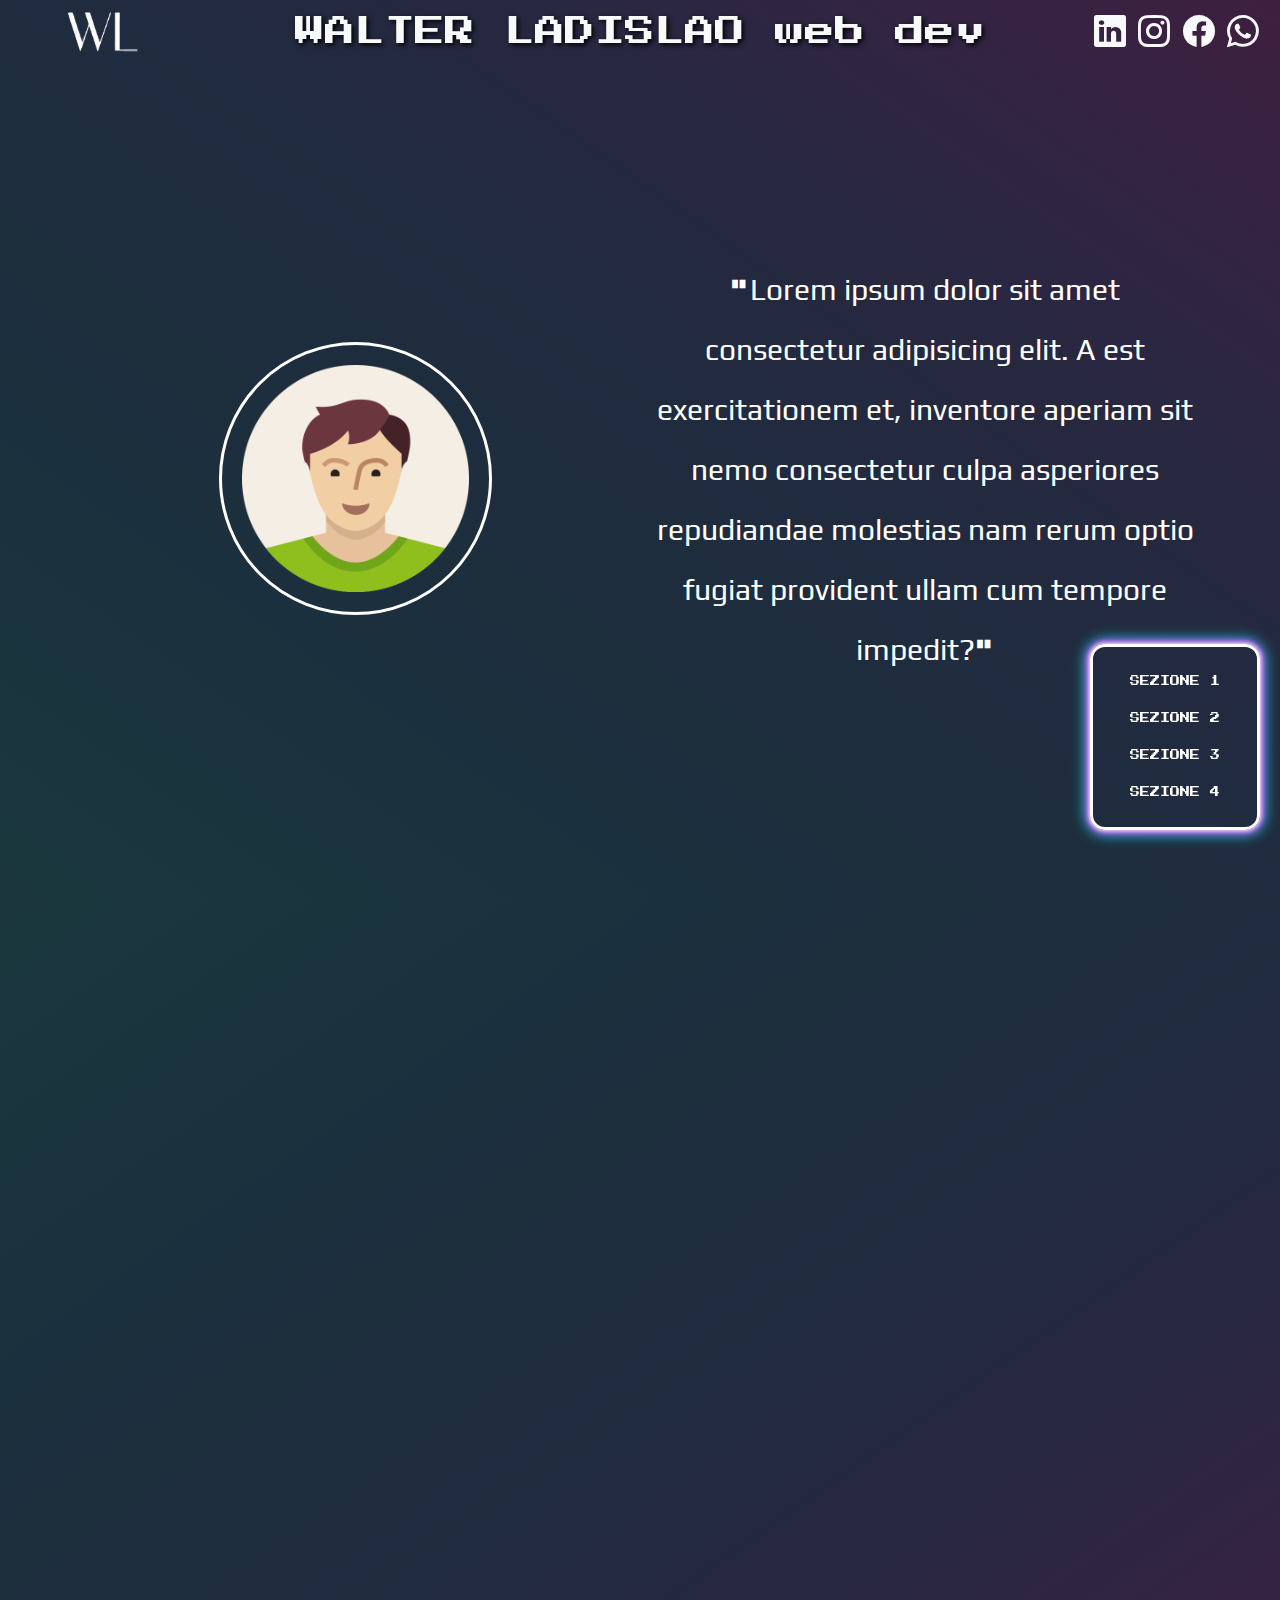
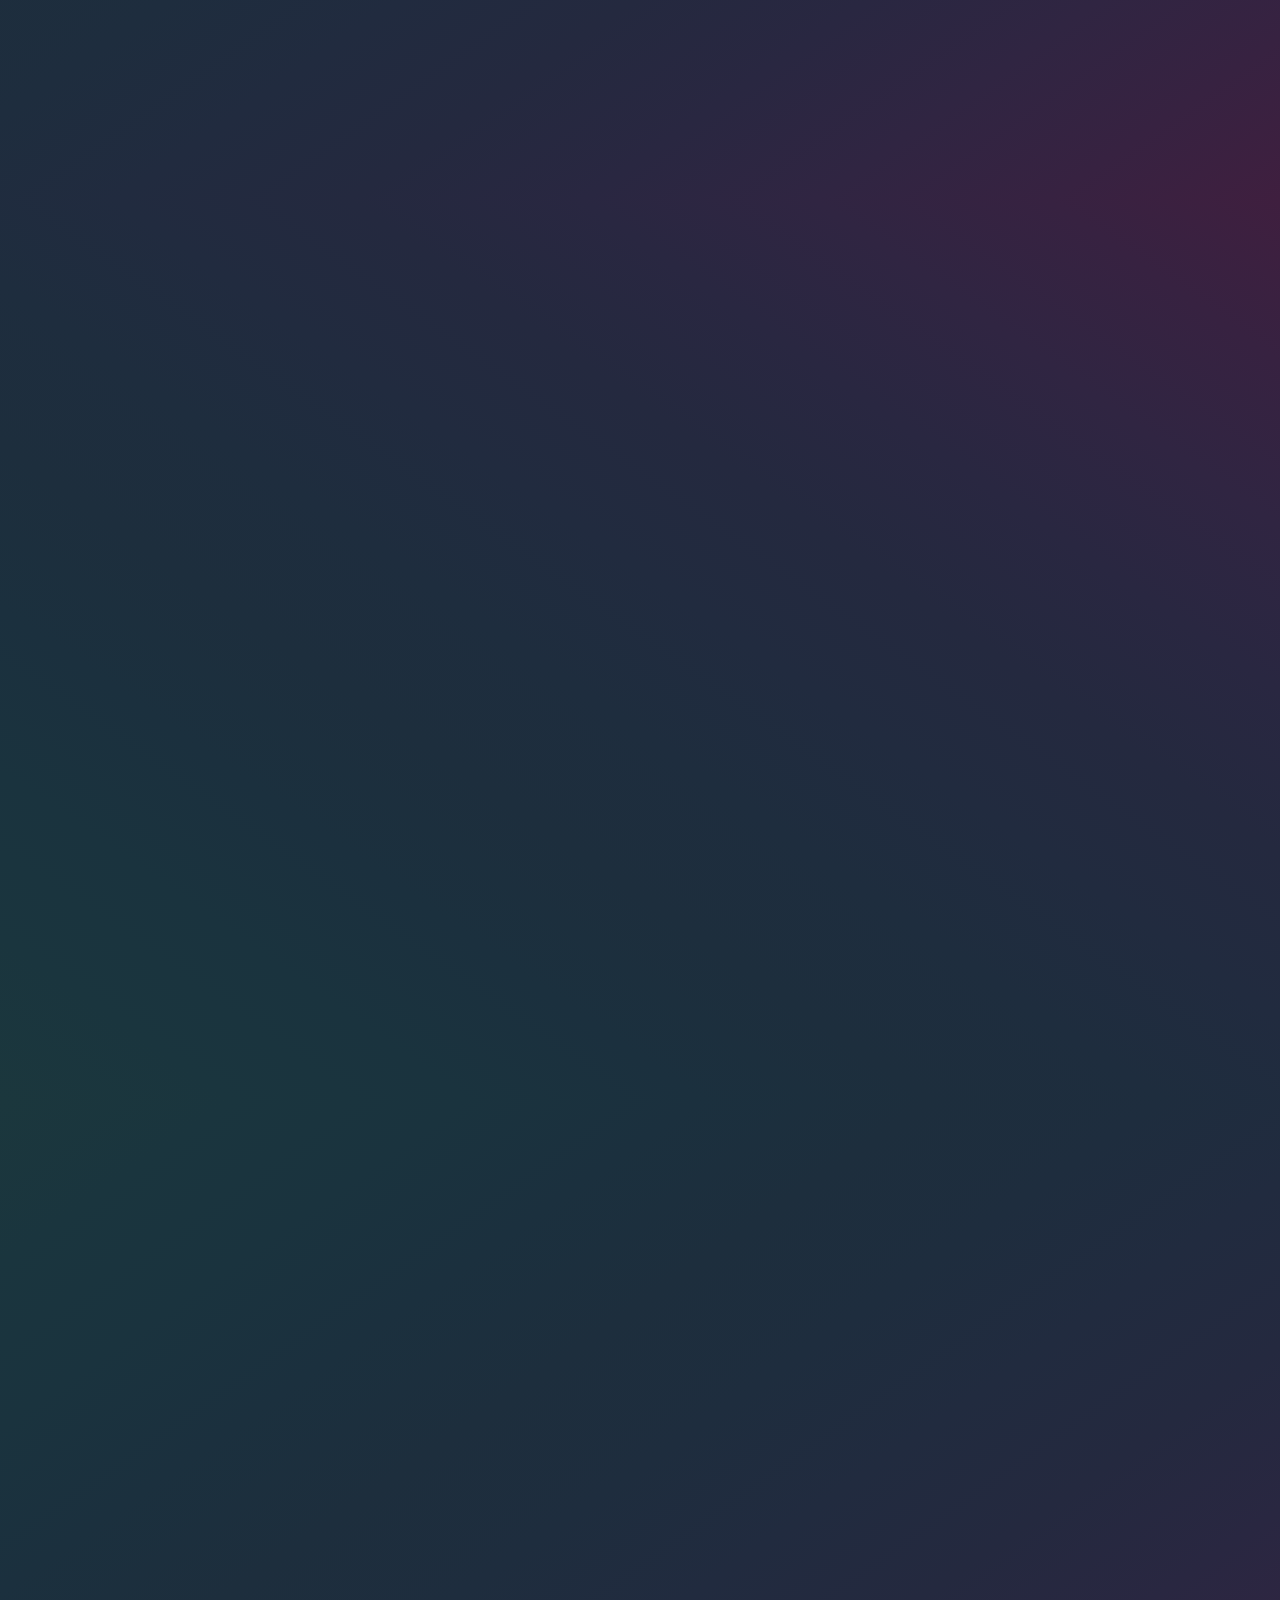
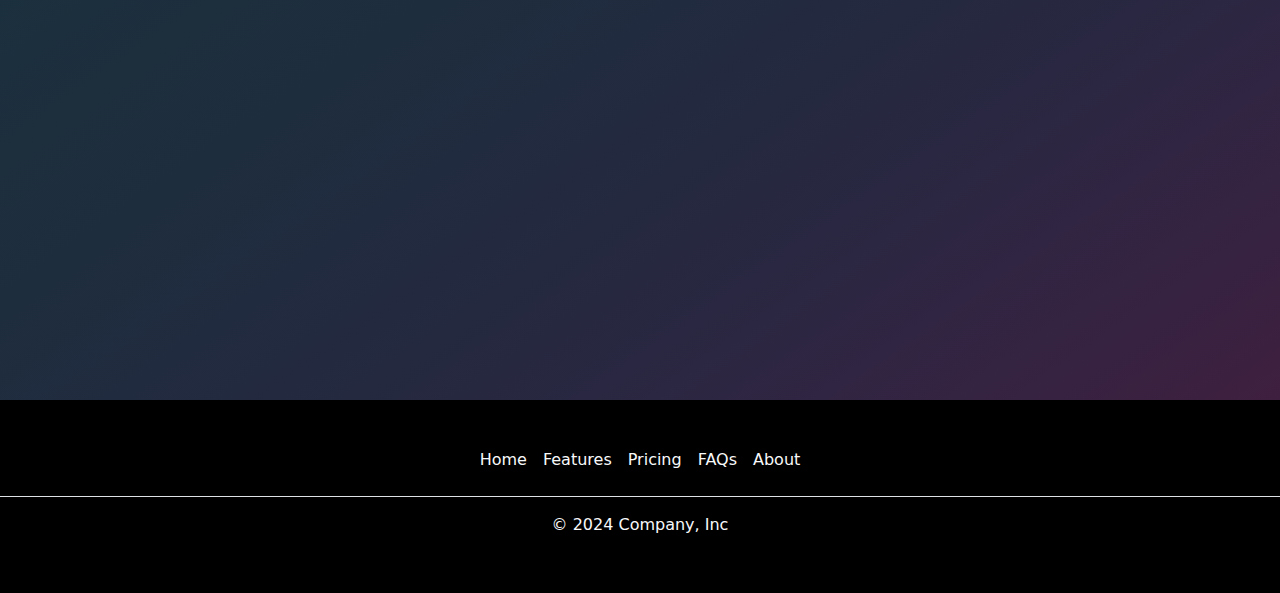
==== index.html @ 2737eab2 "aggiunta parte bootstrap" ====
<!doctype html>
<html lang="en">
<head>
    <meta charset="utf-8">
    <meta name="viewport" content="width=device-width, initial-scale=1">
    <link rel="preconnect" href="https://fonts.googleapis.com">
    <link rel="preconnect" href="https://fonts.gstatic.com" crossorigin>
    <link href="https://fonts.googleapis.com/css2?family=Play:wght@400;700&family=Press+Start+2P&display=swap" rel="stylesheet">
    <title>Walter Ladislao</title>
    <!-- CDN di Bootstrap -->
    <link href="https://cdn.jsdelivr.net/npm/bootstrap@5.3.3/dist/css/bootstrap.min.css" rel="stylesheet" integrity="sha384-QWTKZyjpPEjISv5WaRU9OFeRpok6YctnYmDr5pNlyT2bRjXh0JMhjY6hW+ALEwIH" crossorigin="anonymous">
    <link rel="stylesheet" href="https://cdn.jsdelivr.net/npm/bootstrap-icons@1.11.3/font/bootstrap-icons.min.css">
    <!-- foglio di stile -->
    <link rel="stylesheet" href="style.css">
</head>
<body class="bg-black">
    <!-- navbar -->
    <nav>
        <div class="container-fluid fixed-top p-2">
            <div class="row align-items-center justify-content-center">
                <div class="col-2 col-lg-2 d-flex justify-content-center">
                    <a href="./index.html"><img src="./logo.png" alt="logo" class="logo"></a>
                </div>
                <div class="col-8 col-lg-8 press-start
                d-flex justify-content-center align-items-center myName text-light">
                    WALTER LADISLAO web dev
                </div>
                <div class="col-0 col-lg-2 d-none d-lg-block">
                    <div class="d-flex justify-content-evenly">
                        <a href="https://www.youtube.com/watch?v=xvFZjo5PgG0">
                            <i class="bi bi-linkedin text-light fs-2"></i>
                        </a>                    
                        <a href="https://www.youtube.com/watch?v=xvFZjo5PgG0">
                            <i class="bi bi-instagram text-light fs-2"></i>
                        </a>                    
                        <a href="https://www.youtube.com/watch?v=xvFZjo5PgG0">
                            <i class="bi bi-facebook text-light fs-2"></i>
                        </a>                    
                        <a href="https://www.youtube.com/watch?v=xvFZjo5PgG0">
                            <i class="bi bi-whatsapp text-light fs-2"></i>
                        </a>                    
                    </div>                    
                </div>
            </div>
        </div>
    </nav>
    
    <!-- selector -->
    <span class="d-none d-lg-block">
        <div class="container-fluid mySel">
            <div class="row">
                
                <div class="col-12 press-start mt-4 mb-2">
                    <a href="#1" class="selLink">
                        <div class="selButton ">
                            SEZIONE 1
                        </div>
                    </a>
                </div>
                
                
                <div class="col-12 press-start mt-2 mb-2">
                    <a href="#2" class="selLink">
                        <div class="selButton">
                            SEZIONE 2
                        </div>
                    </a>
                </div>
                <div class="col-12 press-start mt-2 mb-2">
                    <a href="#3" class="selLink">
                        <div class="selButton">
                            SEZIONE 3
                        </div>
                    </a>
                </div>
                <div class="col-12 press-start mt-2 mb-4">
                    <a href="#4" class="selLink">
                        <div class="selButton">
                            SEZIONE 4
                        </div>
                    </a>
                </div>
            </div>
        </div>
    </span>
    
    <span class="d-lg-none">
        <div class="container-fluid mySels">
            <div class="row">
                
                <div class="col-12 press-start mt-4 mb-2">
                    <a href="#1" class="selLink">
                        <div class="selButton">
                            1
                        </div>
                    </a>
                </div>
                
                
                <div class="col-12 press-start mt-2 mb-2">
                    <a href="#2"  class="selLink">
                        <div class="selButton">
                            2
                        </div>
                    </a>
                </div>
                <div class="col-12 press-start mt-2 mb-2">
                    <a href="#3"  class="selLink">
                        <div class="selButton">
                            3
                        </div>
                    </a>
                </div>
                <div class="col-12 press-start mt-2 mb-4">
                    <a href="#4"  class="selLink">
                        <div class="selButton">
                            4
                        </div>
                    </a>
                </div>
            </div>
        </div>
    </span>
    
    <main class="min-vh-100">
        <!-- sezione 1 -->
        <div class="vh-100 bg-mine1 pt-5 pt-md-2" id="1">
            <div class="container h-100 pt-5">
                <div class="row h-100">
                    <div class="col-12 col-md-6 d-flex justify-content-center align-items-center">
                        <p class="play-regular text-center p-s1"><b class="press-start fs-5">"</b>Lorem ipsum dolor sit amet consectetur adipisicing elit. A est exercitationem et, inventore aperiam sit nemo consectetur culpa asperiores repudiandae molestias nam rerum optio fugiat provident ullam cum tempore impedit?<b class="press-start fs-5">"</b></p>
                    </div>
                    <div class="col-12 col-md-6 d-flex justify-content-center align-items-center order-md-first">
                        <div class="pfp">
                            <img class="img-fluid" src="./avatar.png" alt="profile picture">
                        </div>
                    </div>
                </div>
            </div>
        </div>
        <div class="vh-100 bg-mine" id="2"></div>
        <div class="vh-100 bg-mine1" id="3"></div>
        <div class="vh-100 bg-mine" id="4"></div>
    </main>
    
    
    <footer class="py-3 my-4">
        <ul class="nav justify-content-center border-bottom pb-3 mb-3">
            <li class="nav-item"><a href="#" class="nav-link px-2 text-light">Home</a></li>
            <li class="nav-item"><a href="#" class="nav-link px-2 text-light">Features</a></li>
            <li class="nav-item"><a href="#" class="nav-link px-2 text-light">Pricing</a></li>
            <li class="nav-item"><a href="#" class="nav-link px-2 text-light">FAQs</a></li>
            <li class="nav-item"><a href="#" class="nav-link px-2 text-light">About</a></li>
        </ul>
        <p class="text-center text-light">© 2024 Company, Inc</p>
    </footer>
    
    
    
    
    <!-- script di Bootstrap -->
    <script src="https://cdn.jsdelivr.net/npm/bootstrap@5.3.3/dist/js/bootstrap.bundle.min.js" integrity="sha384-YvpcrYf0tY3lHB60NNkmXc5s9fDVZLESaAA55NDzOxhy9GkcIdslK1eN7N6jIeHz" crossorigin="anonymous"></script>
</body>
</html>
---- style.css ----
.press-start{
    font-family: "Press Start 2P", system-ui;
    font-size: 10px;
} 

.play-regular {
    font-family: "Play", sans-serif;
    font-weight: 400;
    font-style: normal;
    color: #fff;
}

.play-bold {
    font-family: "Play", sans-serif;
    font-weight: 700;
    font-style: normal;
} 

.myName{
    font-size: 30px;
    text-shadow: 2px 2px 5px black;
}

.p-s1{
    line-height: 2;
    font-size: 30px;
}

.pfp{
    border: solid white;
    border-radius: 50%;
    width: 50%;
    padding: 20px;
    transition: 0.5s;
}

.pfp:hover{
    padding: 0px;
    box-shadow:
    0 0 5px 1px #fff,  /* inner white */
    0 0 10px 2px #f0f, /* middle magenta */
    0 0 15px 3px #0ff;
}

.myBorder{
    border: solid white;
}

.mySel{
    position: fixed;
    right: 0px;
    display: flex;
    margin: 20px;
    bottom: 50px;
    width: 170px;
    border: solid white;
    border-radius: 15px;
    box-shadow:
    0 0 5px 1px #fff,  /* inner white */
    0 0 10px 2px #f0f, /* middle magenta */
    0 0 15px 3px #0ff;
}

.mySels{
    position: fixed;
    right: 0px;
    bottom: 50px;
    display: flex;
    margin: 20px;
    width: 45px;
    border: solid white;
    border-radius: 15px;
    box-shadow:
    0 0 5px 1px #fff,  /* inner white */
    0 0 10px 2px #f0f, /* middle magenta */
    0 0 15px 3px #0ff;
}


.selButton{
    margin: 3px;
    display: flex;
    justify-content: center;
    align-items: center;
}

.selLink{
    text-decoration: none;
    color: white;
    transition: 0.3s;
}

.bg-mine{
    background-image: linear-gradient(to left top, #3f1f3f, #372241, #302542, #292741, #24293f, #212b3f, #1e2d3e, #1d2e3d, #1b303e, #1a333e, #1a353e, #1b373d);
}

.bg-mine1{
    background-image: linear-gradient(to left bottom, #3f1f3f, #372241, #302542, #292741, #24293f, #212b3f, #1e2d3e, #1d2e3d, #1b303e, #1a333e, #1a353e, #1b373d);
}



.selLink:hover{
    font-size: larger;
    text-shadow:
    0px 0px 2cap #fff,  /* inner white */
    0px 0px 4px #f0f, /* middle magenta */
    0px 0px 6px #0ff;
}

.logo{
    width: 70px;
    height: 40px;
}

@media screen and (max-width: 1080px){
    .myName{
        font-size: 20px;
    }
    .p-s1{
        line-height: 2;
        font-size: 13px;
    }
}
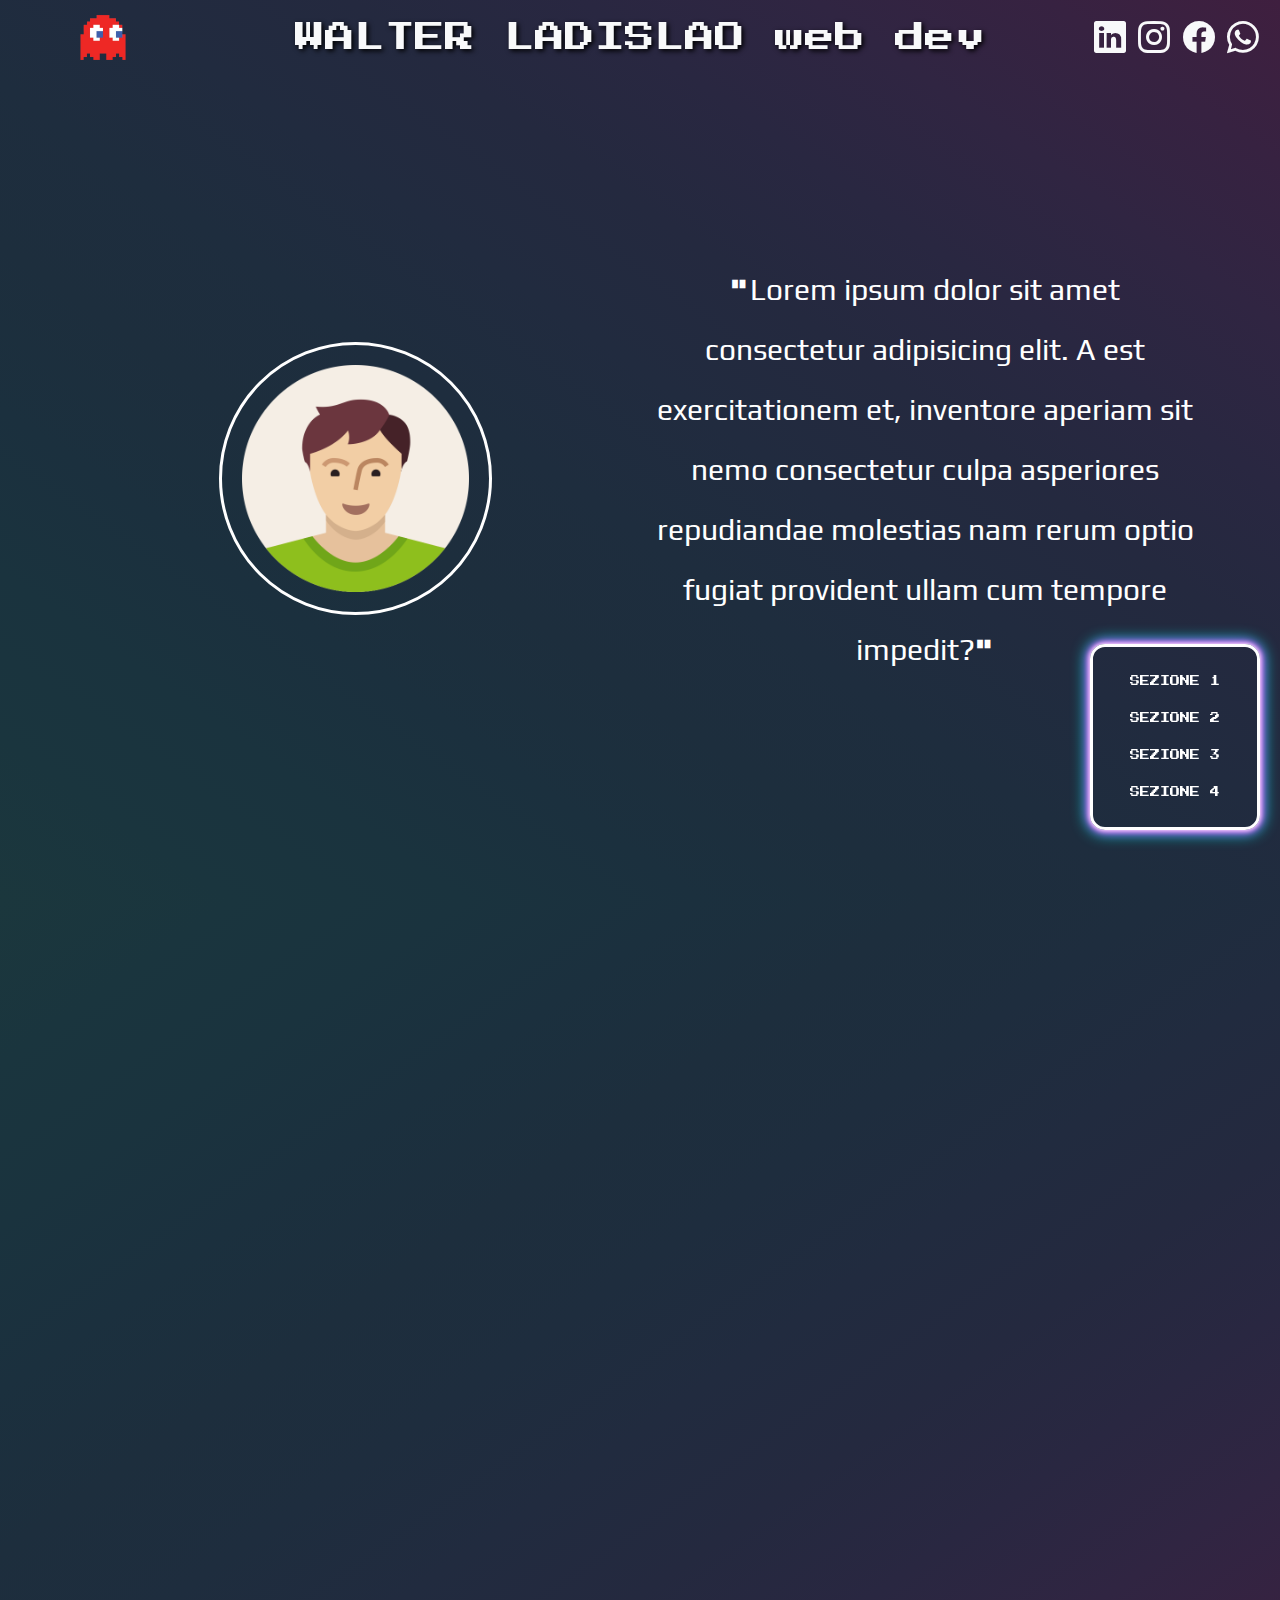
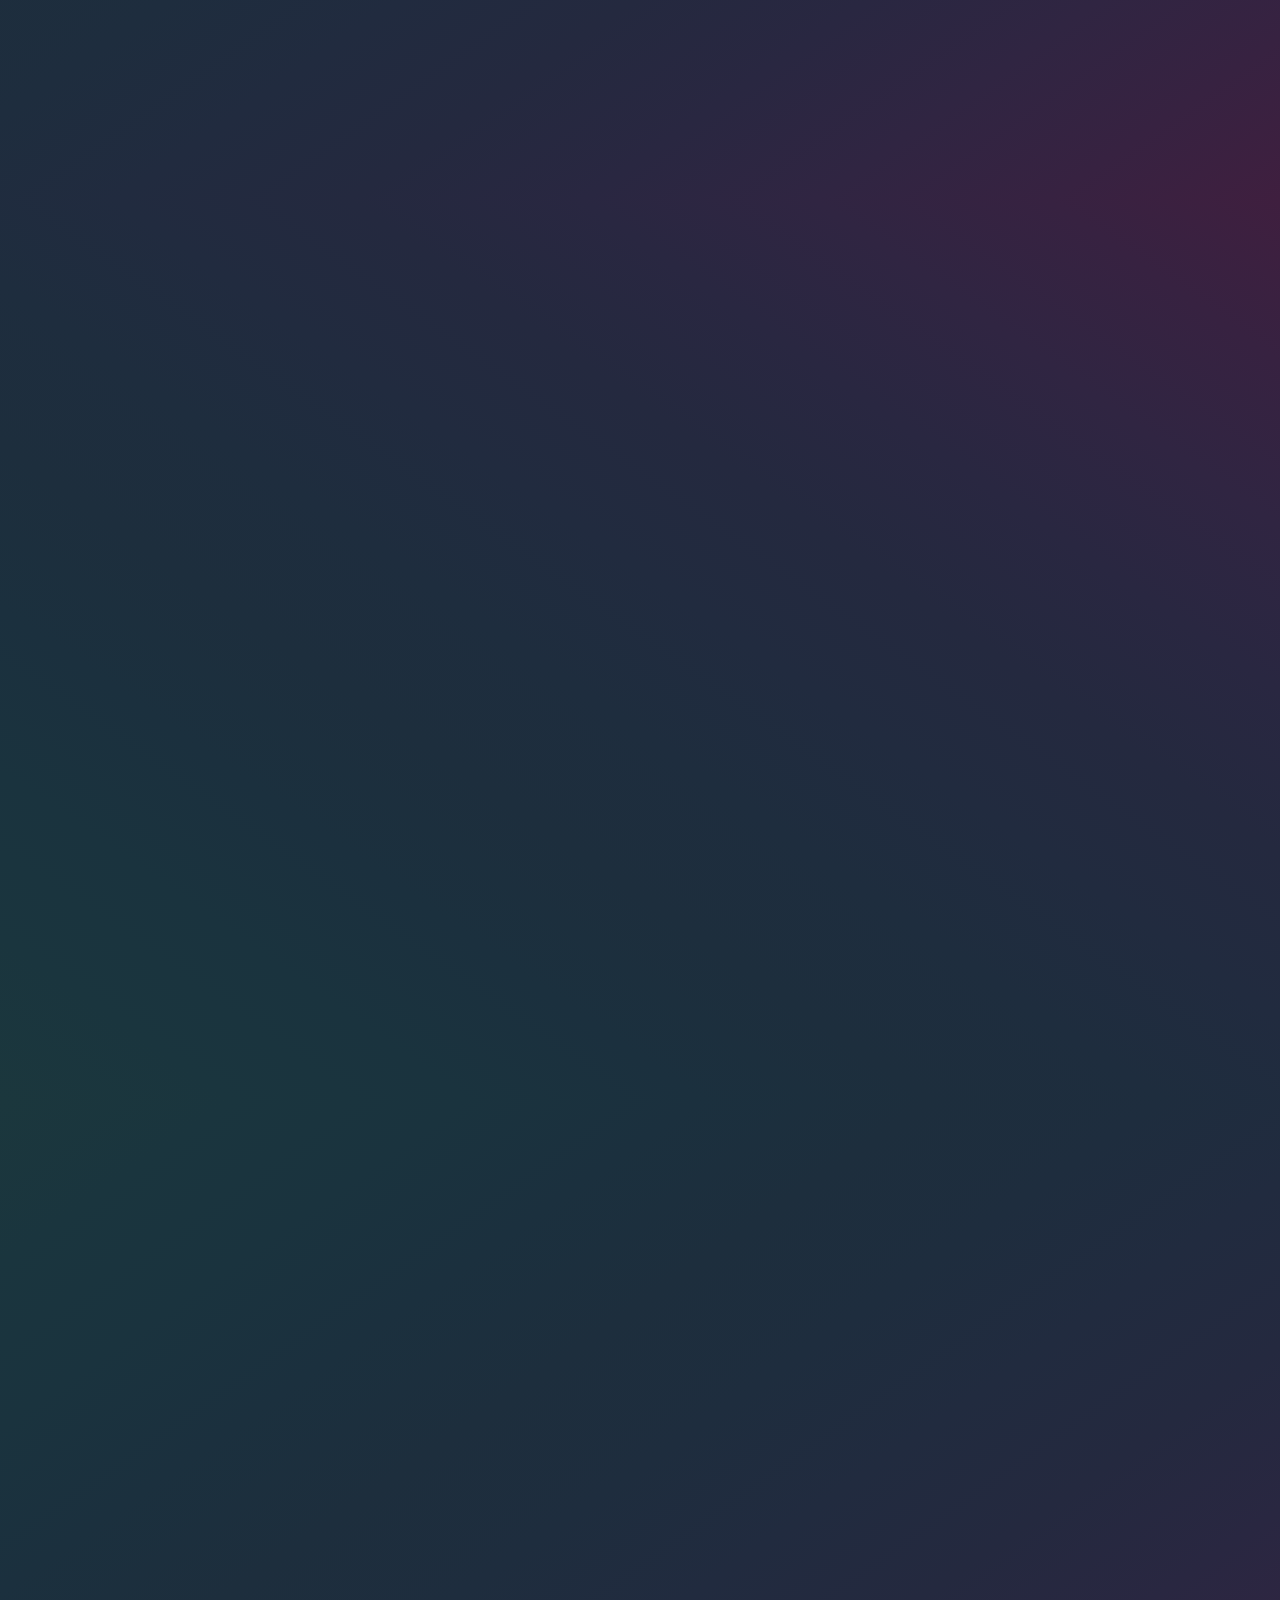
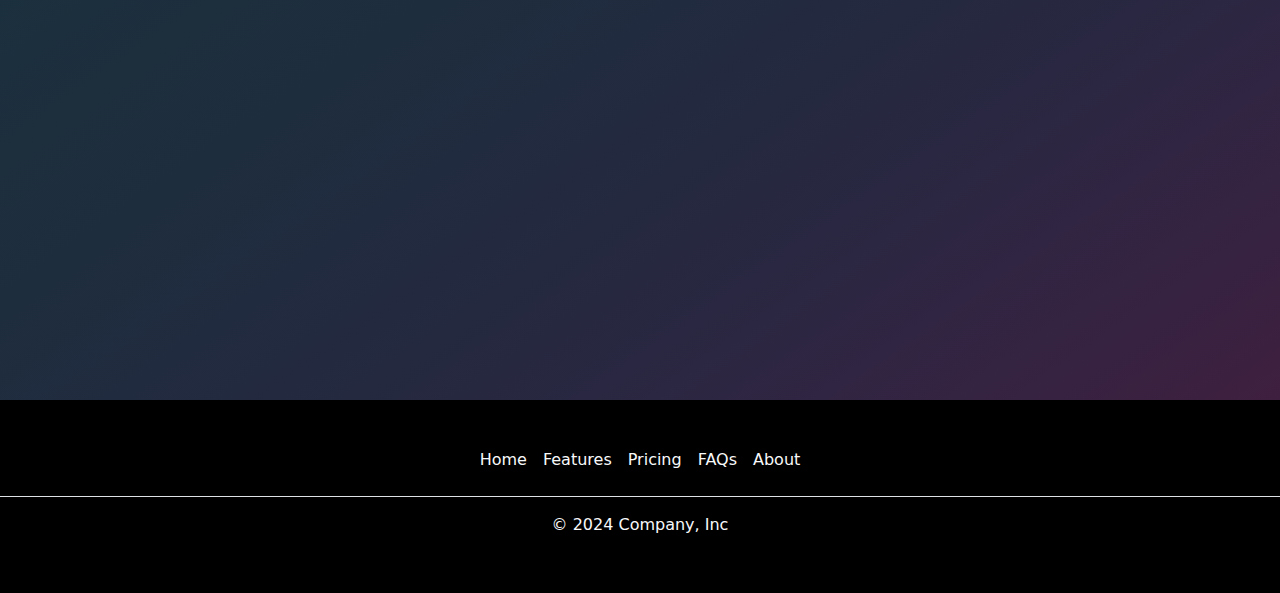
==== commit d6d7ed17: "sistemato responsive + logo con animazione JS" ====
--- a/index.html
+++ b/index.html
@@ -19,7 +19,7 @@
         <div class="container-fluid fixed-top p-2">
             <div class="row align-items-center justify-content-center">
                 <div class="col-2 col-lg-2 d-flex justify-content-center">
-                    <a href="./index.html"><img src="./logo.png" alt="logo" class="logo"></a>
+                    <a href="./index.html"><img src="./red_ghost.png" alt="logo" class="logo" id="image"></a>
                 </div>
                 <div class="col-8 col-lg-8 press-start
                 d-flex justify-content-center align-items-center myName text-light">
@@ -83,7 +83,7 @@
             </div>
         </div>
     </span>
-    
+    <!-- selector dispositivi piccoli -->
     <span class="d-lg-none">
         <div class="container-fluid mySels">
             <div class="row">
@@ -157,7 +157,7 @@
     
     
     
-    
+    <script src="./main.js"></script>
     <!-- script di Bootstrap -->
     <script src="https://cdn.jsdelivr.net/npm/bootstrap@5.3.3/dist/js/bootstrap.bundle.min.js" integrity="sha384-YvpcrYf0tY3lHB60NNkmXc5s9fDVZLESaAA55NDzOxhy9GkcIdslK1eN7N6jIeHz" crossorigin="anonymous"></script>
 </body>
--- a/style.css
+++ b/style.css
@@ -109,8 +109,7 @@
 }
 
 .logo{
-    width: 70px;
-    height: 40px;
+    height: 60px;
 }
 
 @media screen and (max-width: 1080px){
@@ -118,7 +117,7 @@
         font-size: 20px;
     }
     .p-s1{
-        line-height: 2;
-        font-size: 13px;
+        line-height: 1;
+        font-size: 20px;
     }
 }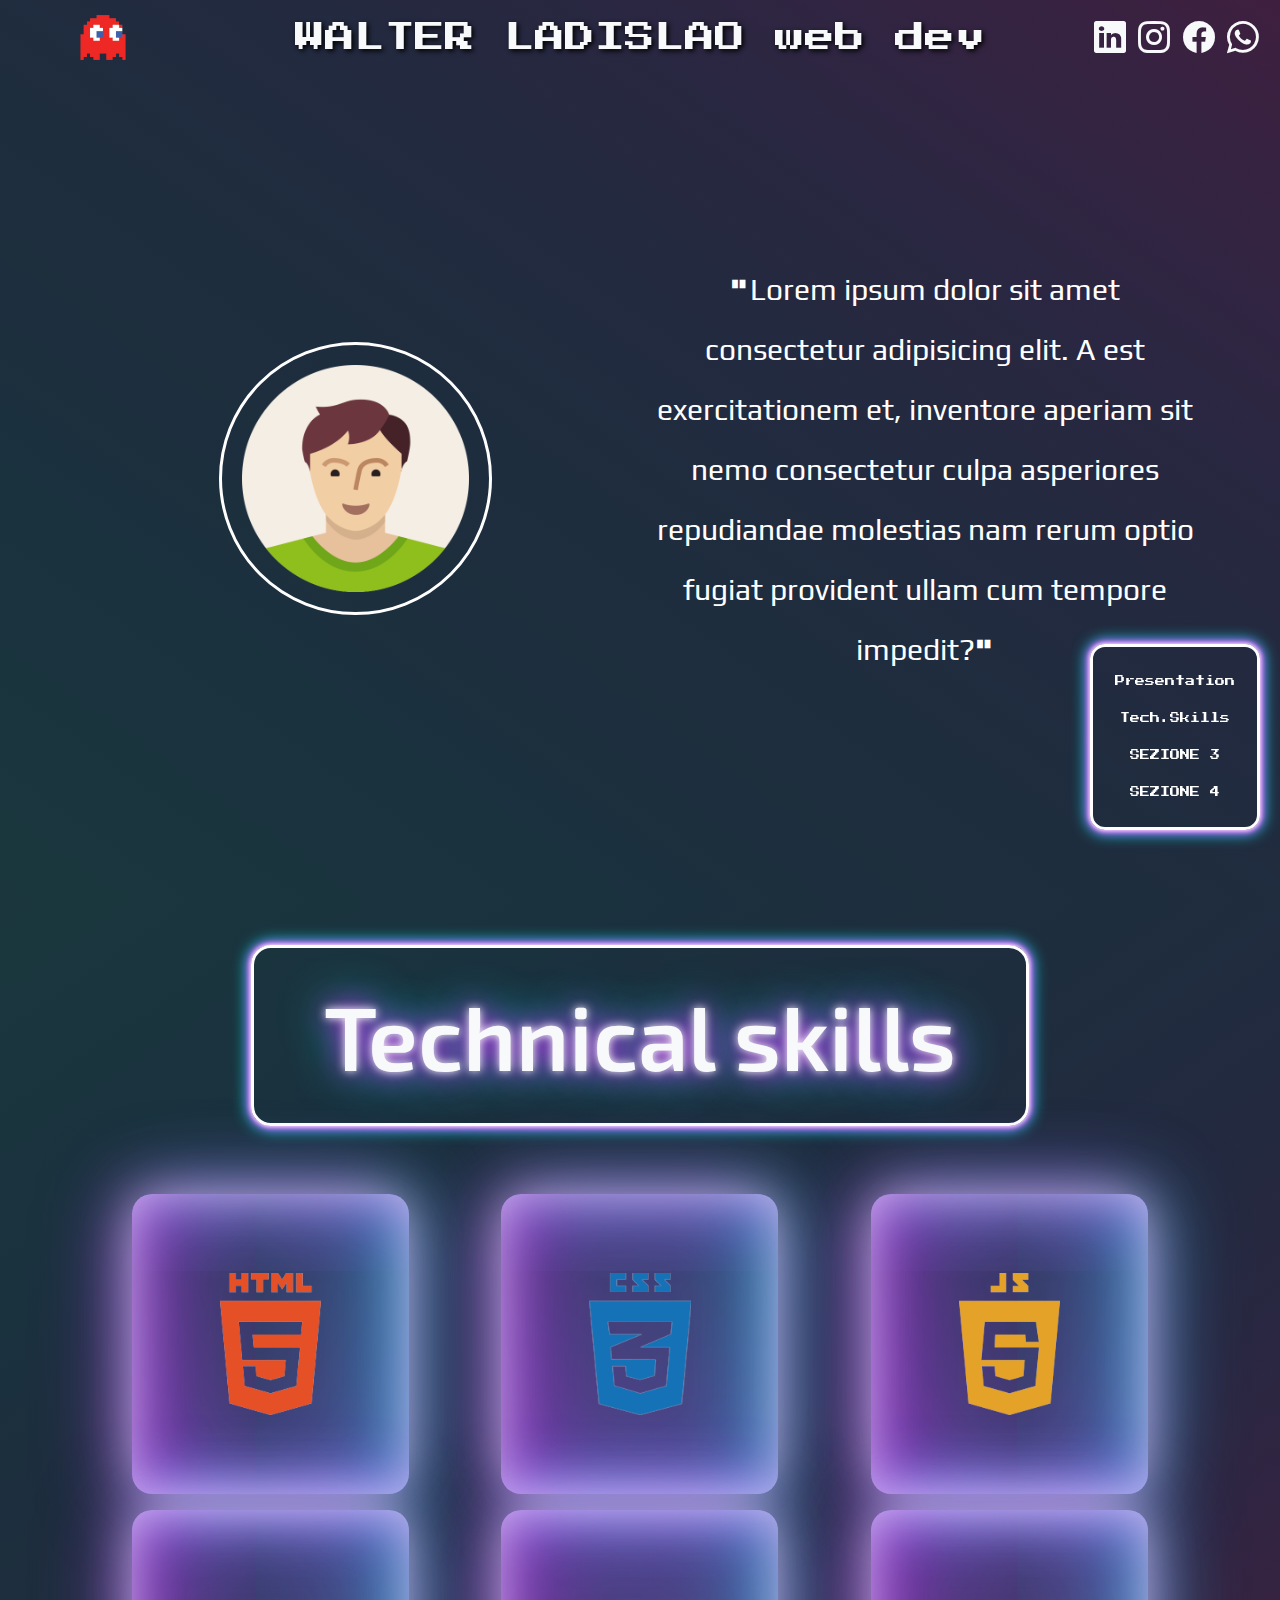
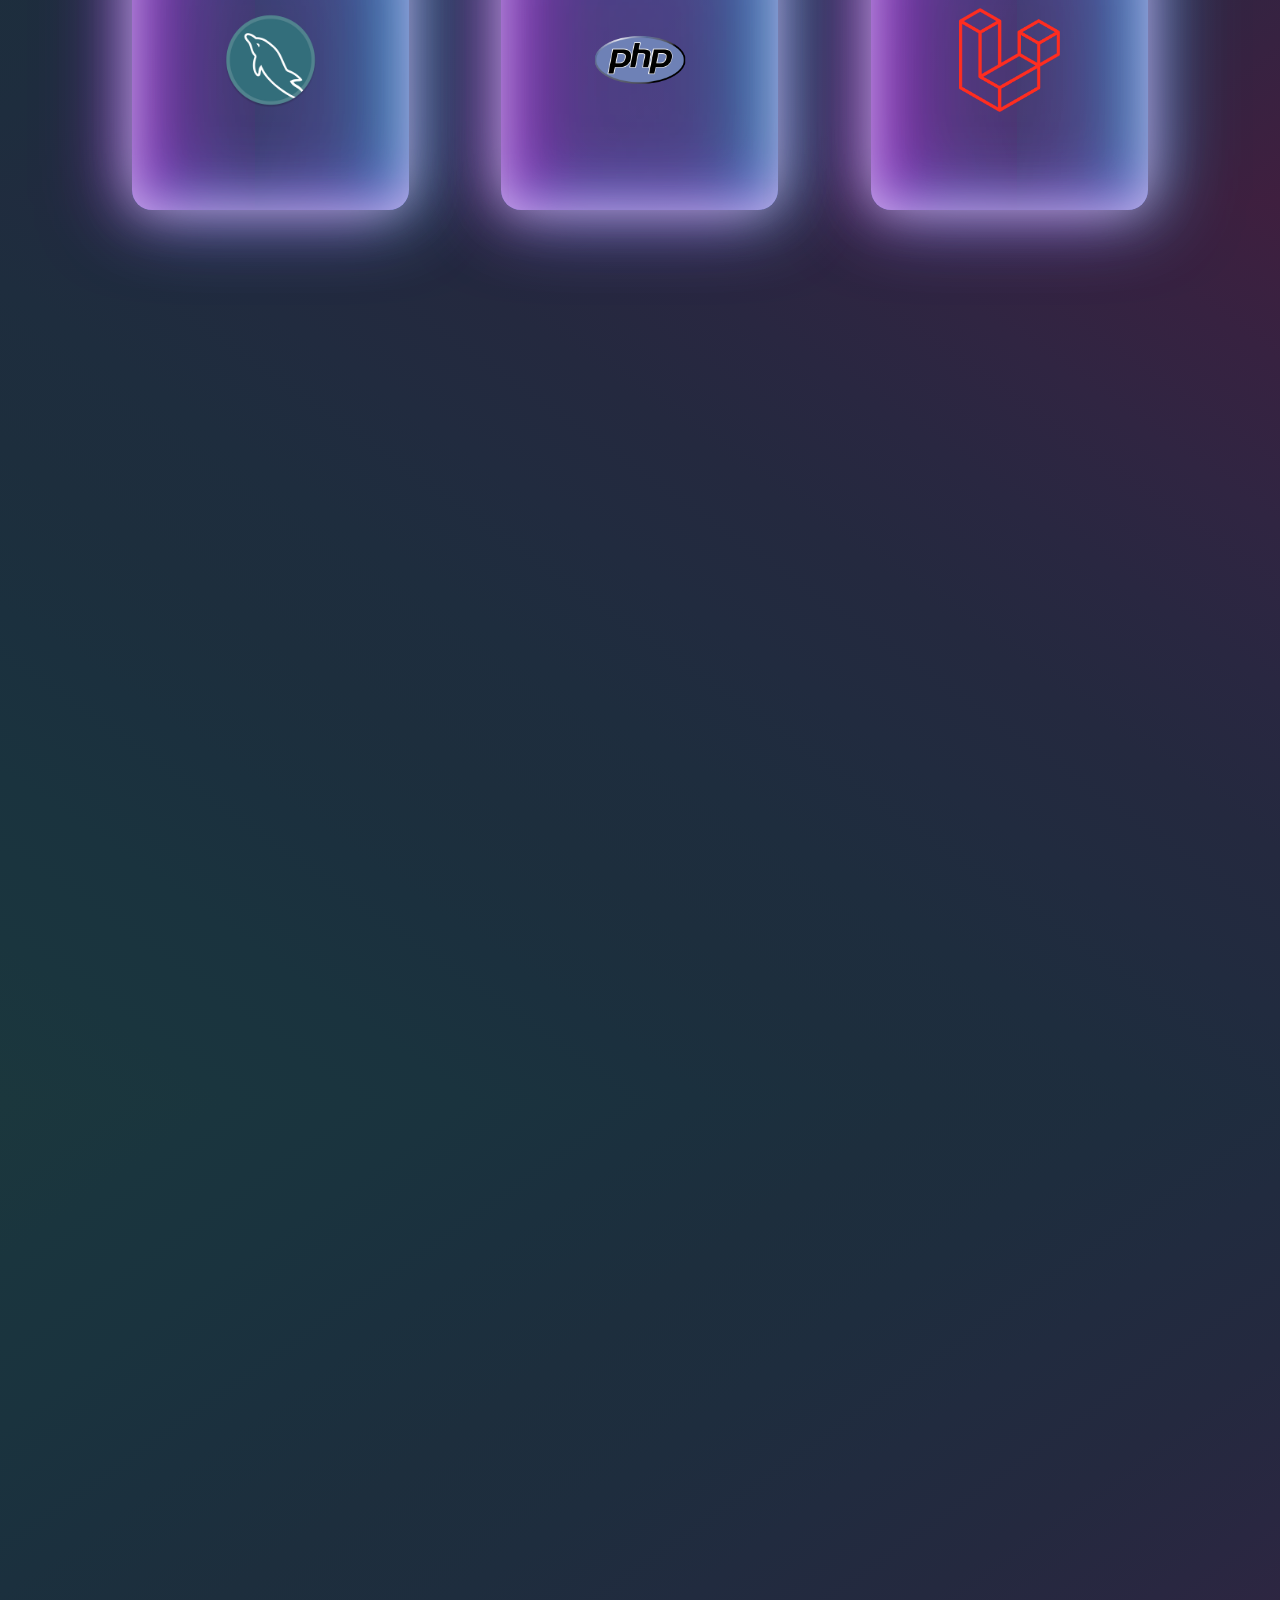
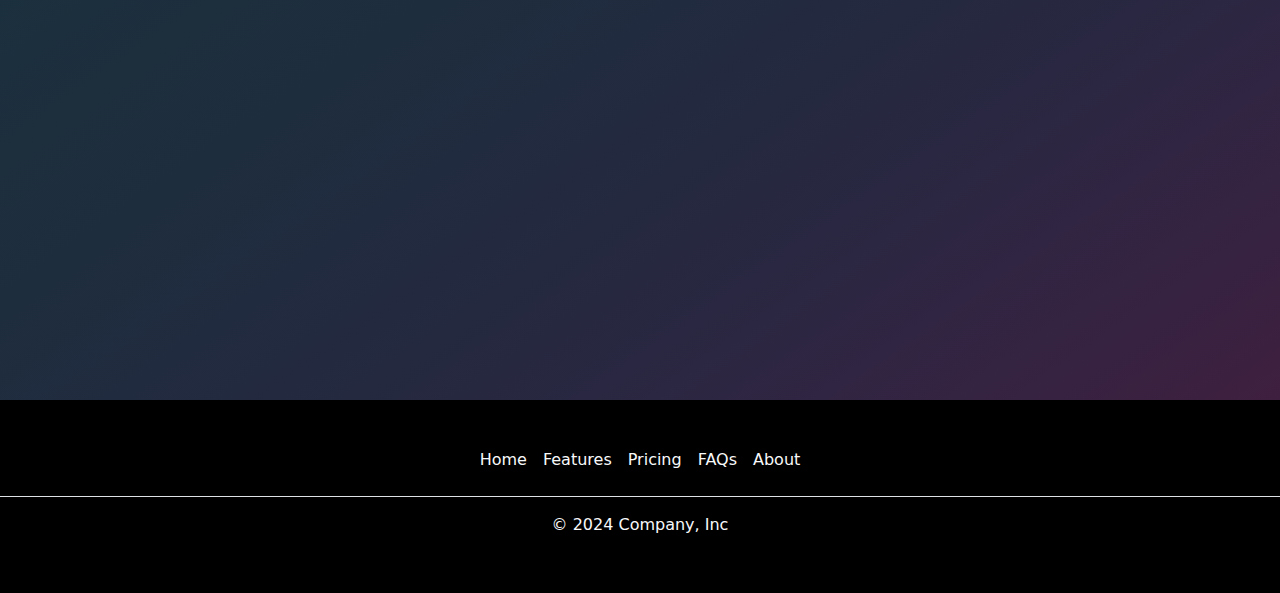
==== commit 1cbfe9b8: "prima prova sezione Tech-Skills" ====
--- a/index.html
+++ b/index.html
@@ -22,7 +22,7 @@
                     <a href="./index.html"><img src="./red_ghost.png" alt="logo" class="logo" id="image"></a>
                 </div>
                 <div class="col-8 col-lg-8 press-start
-                d-flex justify-content-center align-items-center myName text-light">
+                d-flex justify-content-center align-items-center myName text-light text-end">
                     WALTER LADISLAO web dev
                 </div>
                 <div class="col-0 col-lg-2 d-none d-lg-block">
@@ -53,7 +53,7 @@
                 <div class="col-12 press-start mt-4 mb-2">
                     <a href="#1" class="selLink">
                         <div class="selButton ">
-                            SEZIONE 1
+                            Presentation
                         </div>
                     </a>
                 </div>
@@ -62,7 +62,7 @@
                 <div class="col-12 press-start mt-2 mb-2">
                     <a href="#2" class="selLink">
                         <div class="selButton">
-                            SEZIONE 2
+                            Tech.Skills
                         </div>
                     </a>
                 </div>
@@ -138,7 +138,51 @@
                 </div>
             </div>
         </div>
-        <div class="vh-100 bg-mine" id="2"></div>
+        <div class="vh-100 bg-mine" id="2">
+            <div class="container h-100">
+                <div class="row title-skills p-3 justify-content-around align-items-center">
+                    <div class="col-12 d-flex justify-content-center">
+                        <div class="neon_box">
+                            <p class="m-0 skills exo text-light text-center">Technical skills</p>
+                        </div>
+                            
+                    </div>
+                    
+                </div>
+                <div class="row sc-container p-3 justify-content-around">
+                    <div class="col-5 col-lg-3 m-2 d-flex justify-content-center align-items-center skill-card">
+                        <span class="logo-box d-flex justify-content-center align-items-center">
+                            <img src="./html5.png" alt=""  class="img-fluid ">
+                        </span>
+                    </div>
+                    <div class="col-5 col-lg-3 m-2 d-flex justify-content-center align-items-center skill-card">
+                        <span class="logo-box d-flex justify-content-center align-items-center">
+                            <img src="./css.png" alt=""  class="img-fluid">
+                        </span>
+                    </div>
+                    <div class="col-5 col-lg-3 m-2 d-flex justify-content-center align-items-center skill-card">
+                        <span class="logo-box d-flex justify-content-center align-items-center">
+                            <img src="./js.png" alt=""  class="img-fluid">
+                        </span>
+                    </div>
+                    <div class="col-5 col-lg-3 m-2 d-flex justify-content-center align-items-center skill-card">
+                        <span class="logo-box d-flex justify-content-center align-items-center">
+                            <img src="./mySQL.png" alt=""  class="img-fluid">
+                        </span>
+                    </div>
+                    <div class="col-5 col-lg-3 m-2 d-flex justify-content-center align-items-center skill-card">
+                        <span class="logo-box d-flex justify-content-center align-items-center">
+                            <img src="./php.png" alt=""  class="img-fluid">
+                        </span>
+                    </div>
+                    <div class="col-5 col-lg-3 m-2 d-flex justify-content-center align-items-center skill-card">
+                        <span class="logo-box d-flex justify-content-center align-items-center">
+                            <img src="./laravel.png" alt=""  class="img-fluid">
+                        </span>
+                    </div>
+                </div>
+            </div>
+        </div>
         <div class="vh-100 bg-mine1" id="3"></div>
         <div class="vh-100 bg-mine" id="4"></div>
     </main>
--- a/style.css
+++ b/style.css
@@ -1,3 +1,5 @@
+@import url(https://fonts.googleapis.com/css?family=Exo+2:200i);
+
 .press-start{
     font-family: "Press Start 2P", system-ui;
     font-size: 10px;
@@ -15,6 +17,10 @@
     font-weight: 700;
     font-style: normal;
 } 
+
+.exo{
+    font-family: 'Exo 2', sans-serif;
+}
 
 .myName{
     font-size: 30px;
@@ -112,6 +118,73 @@
     height: 60px;
 }
 
+.title-skills{
+    height: 30%;
+}
+
+.skill-card{
+    border-radius: 20px;
+    transition: 0.5s;
+    box-shadow:
+    inset 0 0 50px #ffffff8c,
+    inset 20px 0 80px rgba(255, 0, 255, 0.484),
+    inset -20px 0 80px rgba(0, 255, 255, 0.501),
+    inset 20px 0 300px rgba(255, 0, 255, 0.534),
+    inset -20px 0 300px rgba(0, 255, 255, 0.504),
+    0 0 50px #ffffff83,
+    -10px 0 80px rgba(255, 0, 255, 0.508),
+    10px 0 80px rgba(0, 255, 255, 0.507);
+}
+
+.skill-card:hover{
+    box-shadow:
+    inset 0 0 50px #fff,
+    inset 10px 0 80px #0ff,
+    inset 20px 0 80px #f0f,
+    inset 10px 0 80px #0ff,
+    inset 20px 0 80px #f0f,
+    0 0 50px #fff,
+    -10px 0 80px #0ff,
+    20px 0 80px #f0f;
+}
+
+.immagine-con-ombra {
+    box-shadow: 10px 10px 10px rgba(0, 0, 0, 0.5); /* offsetX offsetY blurRadius spreadRadius color */
+}
+
+.skills{
+    font-size:90px;
+    font-weight: 600;
+    text-shadow:
+    0px 0px 10px #fff,  /* inner white */
+    0px 0px 30px #f0f, /* middle magenta */
+    0px 0px 50px #0ff;
+} 
+
+.sc-container{
+    height: 70%;
+}
+
+.neon_box{
+    padding: 20px;
+    border-radius: 20px;
+    padding-inline: 70px;
+    border: white solid;
+    box-shadow:
+    0 0 5px 1px #fff,  /* inner white */
+    0 0 10px 2px #f0f, /* middle magenta */
+    0 0 15px 3px #0ff;
+}
+
+.logo-box{
+    width: 40%;
+    height: 300px;
+    transition: 0.5s;
+}
+.logo-box:hover{
+    width: 70%;
+}
+
 @media screen and (max-width: 1080px){
     .myName{
         font-size: 20px;
@@ -120,4 +193,30 @@
         line-height: 1;
         font-size: 20px;
     }
+    .skills{
+        font-size:30px;
+        font-weight: 600;
+        text-shadow:
+        0px 0px 2cap #fff,  /* inner white */
+        0px 0px 4px #f0f, /* middle magenta */
+        0px 0px 6px #0ff;
+    } 
+    .neon_box{
+        padding: 20px;
+        border-radius: 15px;
+        padding-inline: 40px;
+        border: white solid;
+        box-shadow:
+        0px 0px 2cap #fff,  /* inner white */
+        0px 0px 4px #f0f, /* middle magenta */
+        0px 0px 6px #0ff;
+    }
+    .skill-card:hover{
+        display: none;
+    }
+    .logo-box{
+        width: 40%;
+        height: 150px;
+        transition: 0.5s;
+    }
 }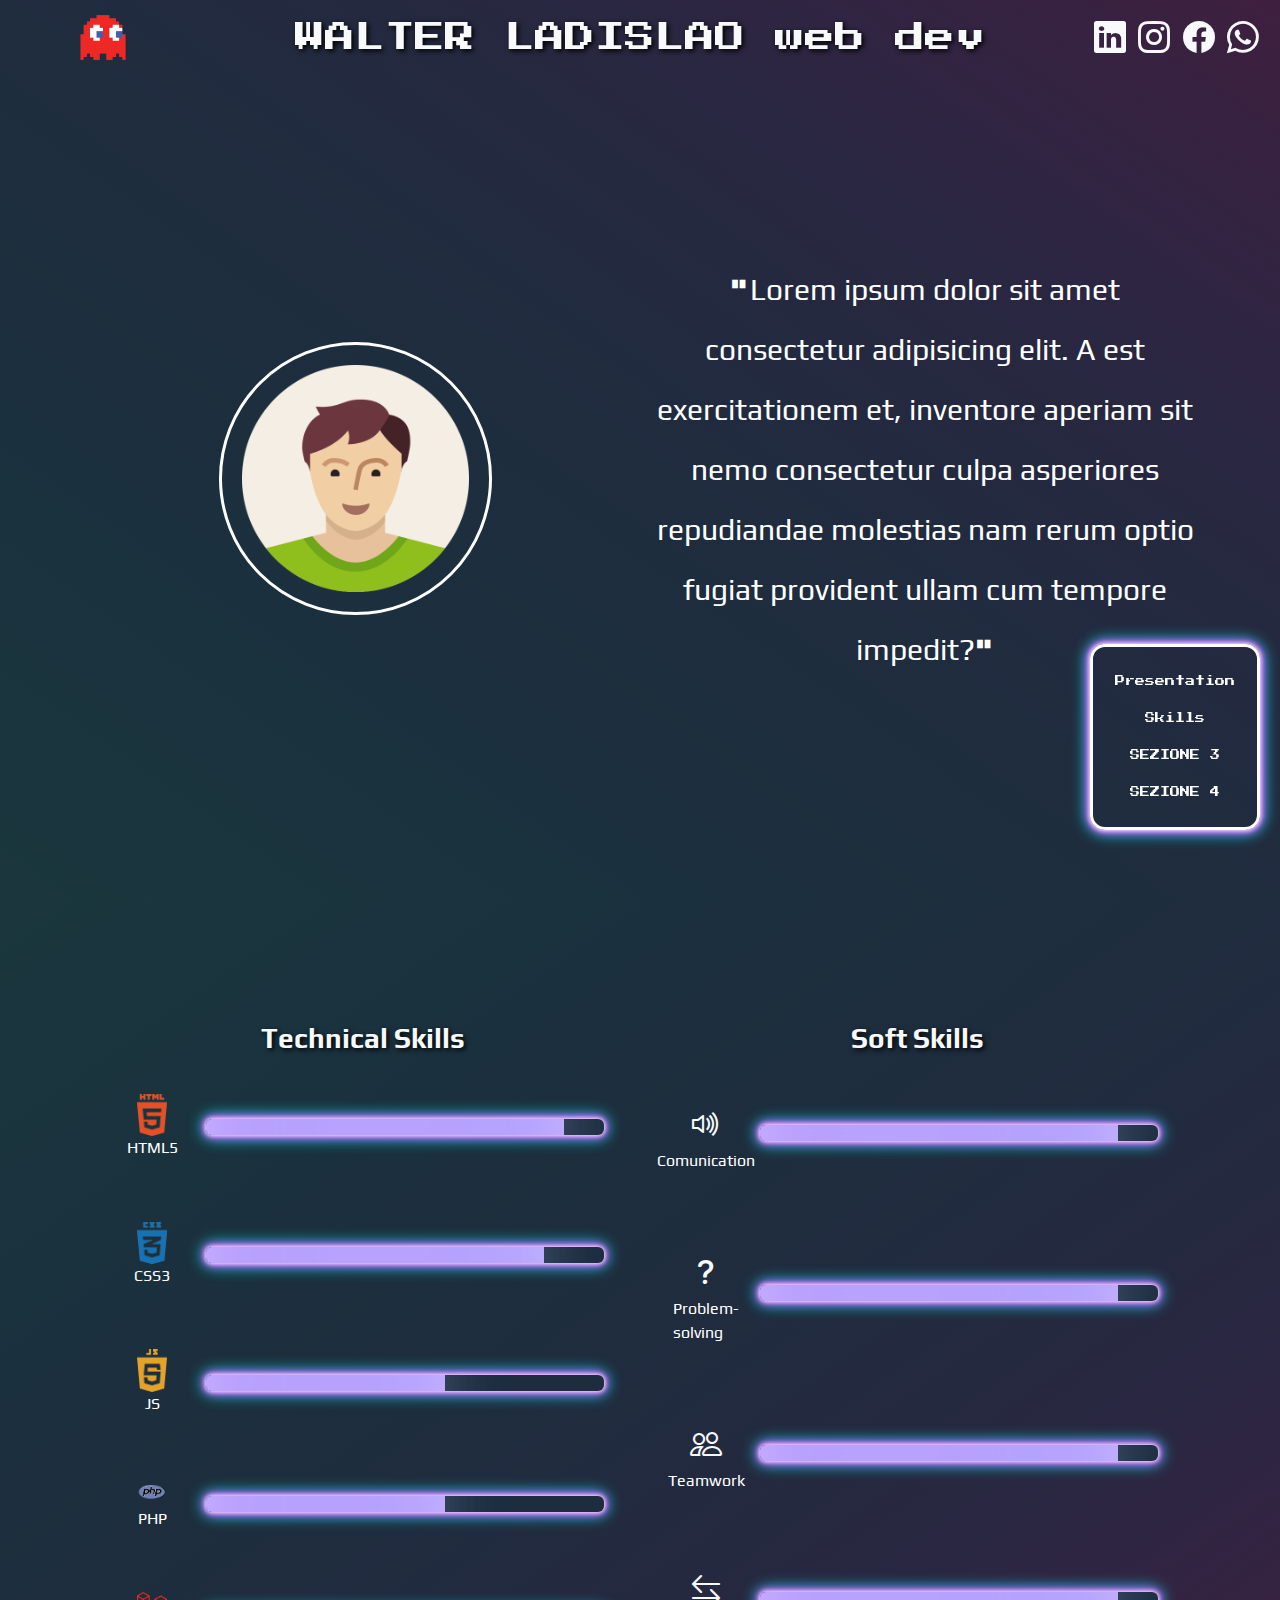
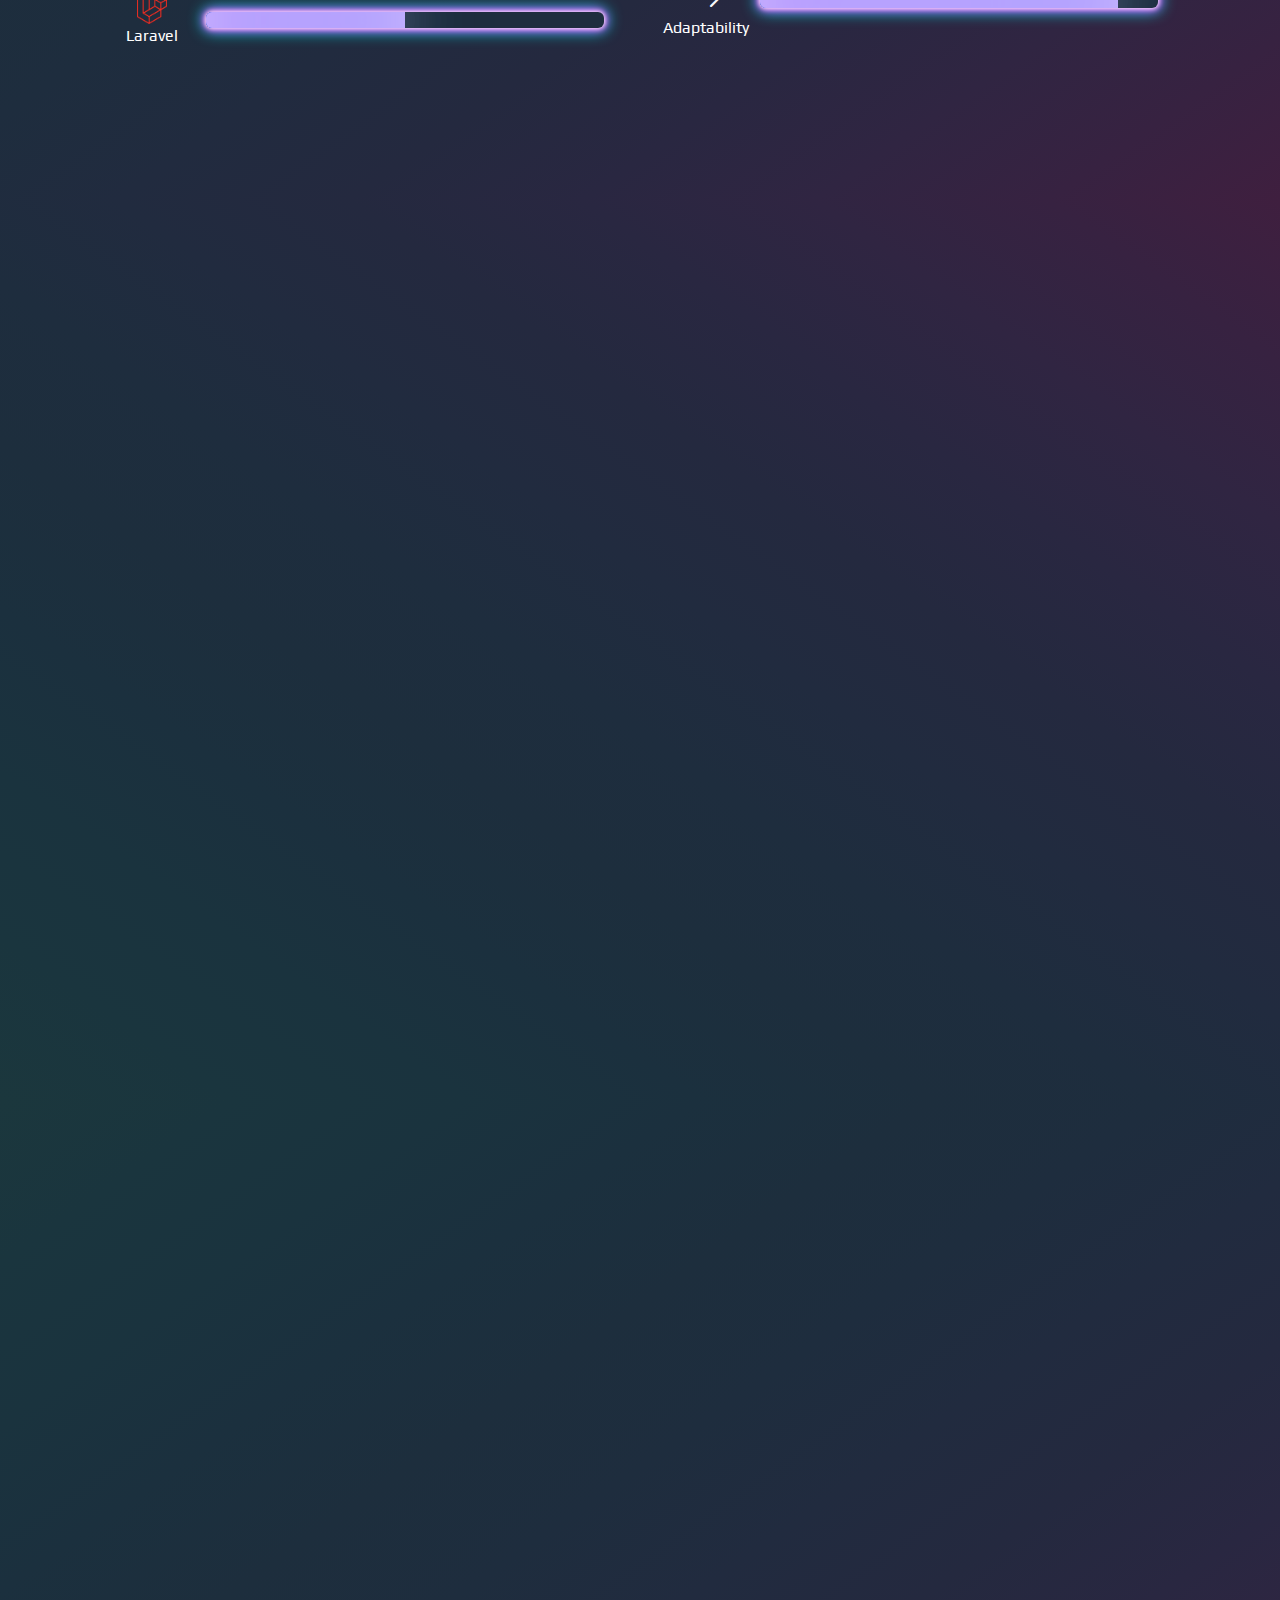
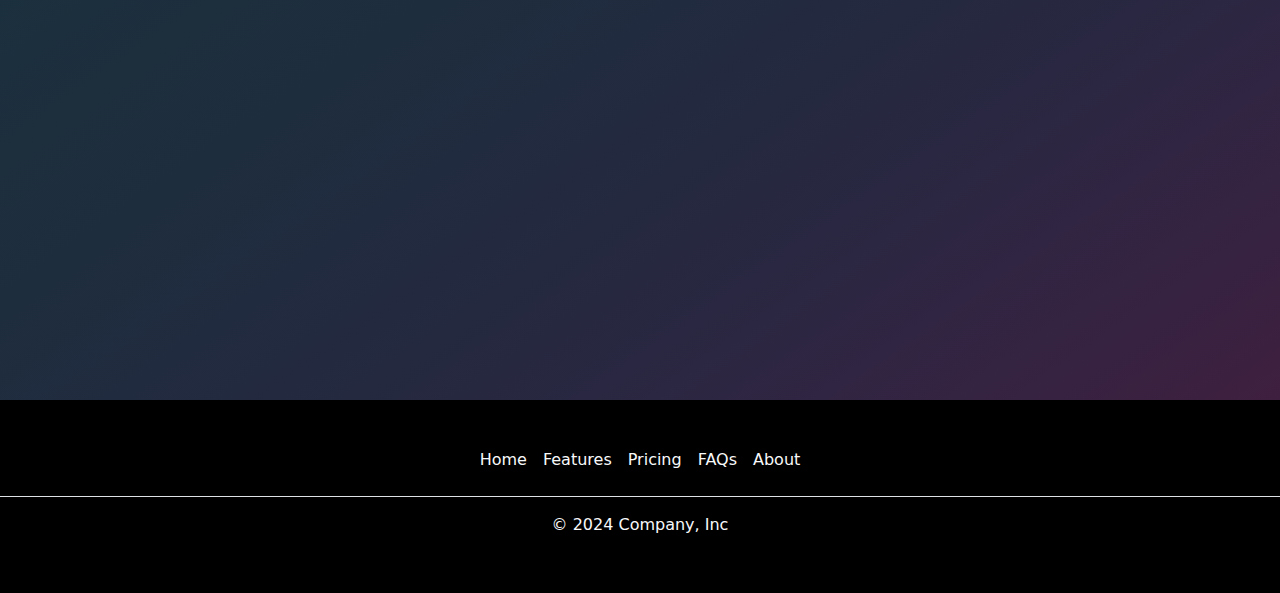
==== commit 21ad6625: "sezione skills migliorata" ====
--- a/index.html
+++ b/index.html
@@ -23,186 +23,292 @@
                 </div>
                 <div class="col-8 col-lg-8 press-start
                 d-flex justify-content-center align-items-center myName text-light text-end">
-                    WALTER LADISLAO web dev
-                </div>
-                <div class="col-0 col-lg-2 d-none d-lg-block">
-                    <div class="d-flex justify-content-evenly">
-                        <a href="https://www.youtube.com/watch?v=xvFZjo5PgG0">
-                            <i class="bi bi-linkedin text-light fs-2"></i>
-                        </a>                    
-                        <a href="https://www.youtube.com/watch?v=xvFZjo5PgG0">
-                            <i class="bi bi-instagram text-light fs-2"></i>
-                        </a>                    
-                        <a href="https://www.youtube.com/watch?v=xvFZjo5PgG0">
-                            <i class="bi bi-facebook text-light fs-2"></i>
-                        </a>                    
-                        <a href="https://www.youtube.com/watch?v=xvFZjo5PgG0">
-                            <i class="bi bi-whatsapp text-light fs-2"></i>
-                        </a>                    
-                    </div>                    
-                </div>
-            </div>
-        </div>
-    </nav>
-    
-    <!-- selector -->
-    <span class="d-none d-lg-block">
-        <div class="container-fluid mySel">
-            <div class="row">
+                WALTER LADISLAO web dev
+            </div>
+            <div class="col-0 col-lg-2 d-none d-lg-block">
+                <div class="d-flex justify-content-evenly">
+                    <a href="https://www.youtube.com/watch?v=xvFZjo5PgG0">
+                        <i class="bi bi-linkedin text-light fs-2"></i>
+                    </a>                    
+                    <a href="https://www.youtube.com/watch?v=xvFZjo5PgG0">
+                        <i class="bi bi-instagram text-light fs-2"></i>
+                    </a>                    
+                    <a href="https://www.youtube.com/watch?v=xvFZjo5PgG0">
+                        <i class="bi bi-facebook text-light fs-2"></i>
+                    </a>                    
+                    <a href="https://www.youtube.com/watch?v=xvFZjo5PgG0">
+                        <i class="bi bi-whatsapp text-light fs-2"></i>
+                    </a>                    
+                </div>                    
+            </div>
+        </div>
+    </div>
+</nav>
+
+<!-- selector -->
+<span class="d-none d-lg-block">
+    <div class="container-fluid mySel">
+        <div class="row">
+            
+            <div class="col-12 press-start mt-4 mb-2">
+                <a href="#1" class="selLink">
+                    <div class="selButton ">
+                        Presentation
+                    </div>
+                </a>
+            </div>
+            
+            
+            <div class="col-12 press-start mt-2 mb-2">
+                <a href="#2" class="selLink">
+                    <div class="selButton">
+                        Skills
+                    </div>
+                </a>
+            </div>
+            <div class="col-12 press-start mt-2 mb-2">
+                <a href="#3" class="selLink">
+                    <div class="selButton">
+                        SEZIONE 3
+                    </div>
+                </a>
+            </div>
+            <div class="col-12 press-start mt-2 mb-4">
+                <a href="#4" class="selLink">
+                    <div class="selButton">
+                        SEZIONE 4
+                    </div>
+                </a>
+            </div>
+        </div>
+    </div>
+</span>
+<!-- selector dispositivi piccoli -->
+<span class="d-lg-none">
+    <div class="container-fluid mySels">
+        <div class="row">
+            
+            <div class="col-12 press-start mt-4 mb-2">
+                <a href="#1" class="selLink">
+                    <div class="selButton">
+                        1
+                    </div>
+                </a>
+            </div>
+            
+            
+            <div class="col-12 press-start mt-2 mb-2">
+                <a href="#2"  class="selLink">
+                    <div class="selButton">
+                        2
+                    </div>
+                </a>
+            </div>
+            <div class="col-12 press-start mt-2 mb-2">
+                <a href="#3"  class="selLink">
+                    <div class="selButton">
+                        3
+                    </div>
+                </a>
+            </div>
+            <div class="col-12 press-start mt-2 mb-4">
+                <a href="#4"  class="selLink">
+                    <div class="selButton">
+                        4
+                    </div>
+                </a>
+            </div>
+        </div>
+    </div>
+</span>
+
+<main class="min-vh-100">
+    <!-- sezione 1 -->
+    <div class="vh-100 bg-mine1 pt-5 pt-md-2" id="1">
+        <div class="container h-100 pt-5">
+            <div class="row h-100">
+                <div class="col-12 col-md-6 d-flex justify-content-center align-items-center">
+                    <p class="play-regular text-center p-s1"><b class="press-start fs-5">"</b>Lorem ipsum dolor sit amet consectetur adipisicing elit. A est exercitationem et, inventore aperiam sit nemo consectetur culpa asperiores repudiandae molestias nam rerum optio fugiat provident ullam cum tempore impedit?<b class="press-start fs-5">"</b></p>
+                </div>
+                <div class="col-12 col-md-6 d-flex justify-content-center align-items-center order-md-first">
+                    <div class="pfp">
+                        <img class="img-fluid" src="./avatar.png" alt="profile picture">
+                    </div>
+                </div>
+            </div>
+        </div>
+    </div>
+    <div class="vh-100 bg-mine" id="2">
+        <div class="container h-100">
+            <!-- <div class="row title-skills p-3 justify-content-around align-items-center">
+                <div class="col-12 d-flex justify-content-center">
+                    <div class="neon_box">
+                        <p class="m-0 skills exo text-light text-center">Skills</p>
+                    </div>
+                    
+                </div>
                 
-                <div class="col-12 press-start mt-4 mb-2">
-                    <a href="#1" class="selLink">
-                        <div class="selButton ">
-                            Presentation
-                        </div>
-                    </a>
-                </div>
-                
-                
-                <div class="col-12 press-start mt-2 mb-2">
-                    <a href="#2" class="selLink">
-                        <div class="selButton">
-                            Tech.Skills
-                        </div>
-                    </a>
-                </div>
-                <div class="col-12 press-start mt-2 mb-2">
-                    <a href="#3" class="selLink">
-                        <div class="selButton">
-                            SEZIONE 3
-                        </div>
-                    </a>
-                </div>
-                <div class="col-12 press-start mt-2 mb-4">
-                    <a href="#4" class="selLink">
-                        <div class="selButton">
-                            SEZIONE 4
-                        </div>
-                    </a>
-                </div>
-            </div>
-        </div>
-    </span>
-    <!-- selector dispositivi piccoli -->
-    <span class="d-lg-none">
-        <div class="container-fluid mySels">
-            <div class="row">
-                
-                <div class="col-12 press-start mt-4 mb-2">
-                    <a href="#1" class="selLink">
-                        <div class="selButton">
-                            1
-                        </div>
-                    </a>
-                </div>
-                
-                
-                <div class="col-12 press-start mt-2 mb-2">
-                    <a href="#2"  class="selLink">
-                        <div class="selButton">
-                            2
-                        </div>
-                    </a>
-                </div>
-                <div class="col-12 press-start mt-2 mb-2">
-                    <a href="#3"  class="selLink">
-                        <div class="selButton">
-                            3
-                        </div>
-                    </a>
-                </div>
-                <div class="col-12 press-start mt-2 mb-4">
-                    <a href="#4"  class="selLink">
-                        <div class="selButton">
-                            4
-                        </div>
-                    </a>
-                </div>
-            </div>
-        </div>
-    </span>
-    
-    <main class="min-vh-100">
-        <!-- sezione 1 -->
-        <div class="vh-100 bg-mine1 pt-5 pt-md-2" id="1">
-            <div class="container h-100 pt-5">
-                <div class="row h-100">
-                    <div class="col-12 col-md-6 d-flex justify-content-center align-items-center">
-                        <p class="play-regular text-center p-s1"><b class="press-start fs-5">"</b>Lorem ipsum dolor sit amet consectetur adipisicing elit. A est exercitationem et, inventore aperiam sit nemo consectetur culpa asperiores repudiandae molestias nam rerum optio fugiat provident ullam cum tempore impedit?<b class="press-start fs-5">"</b></p>
-                    </div>
-                    <div class="col-12 col-md-6 d-flex justify-content-center align-items-center order-md-first">
-                        <div class="pfp">
-                            <img class="img-fluid" src="./avatar.png" alt="profile picture">
-                        </div>
-                    </div>
-                </div>
-            </div>
-        </div>
-        <div class="vh-100 bg-mine" id="2">
-            <div class="container h-100">
-                <div class="row title-skills p-3 justify-content-around align-items-center">
-                    <div class="col-12 d-flex justify-content-center">
-                        <div class="neon_box">
-                            <p class="m-0 skills exo text-light text-center">Technical skills</p>
-                        </div>
-                            
-                    </div>
-                    
-                </div>
-                <div class="row sc-container p-3 justify-content-around">
-                    <div class="col-5 col-lg-3 m-2 d-flex justify-content-center align-items-center skill-card">
-                        <span class="logo-box d-flex justify-content-center align-items-center">
-                            <img src="./html5.png" alt=""  class="img-fluid ">
-                        </span>
-                    </div>
-                    <div class="col-5 col-lg-3 m-2 d-flex justify-content-center align-items-center skill-card">
-                        <span class="logo-box d-flex justify-content-center align-items-center">
-                            <img src="./css.png" alt=""  class="img-fluid">
-                        </span>
-                    </div>
-                    <div class="col-5 col-lg-3 m-2 d-flex justify-content-center align-items-center skill-card">
-                        <span class="logo-box d-flex justify-content-center align-items-center">
-                            <img src="./js.png" alt=""  class="img-fluid">
-                        </span>
-                    </div>
-                    <div class="col-5 col-lg-3 m-2 d-flex justify-content-center align-items-center skill-card">
-                        <span class="logo-box d-flex justify-content-center align-items-center">
-                            <img src="./mySQL.png" alt=""  class="img-fluid">
-                        </span>
-                    </div>
-                    <div class="col-5 col-lg-3 m-2 d-flex justify-content-center align-items-center skill-card">
-                        <span class="logo-box d-flex justify-content-center align-items-center">
-                            <img src="./php.png" alt=""  class="img-fluid">
-                        </span>
-                    </div>
-                    <div class="col-5 col-lg-3 m-2 d-flex justify-content-center align-items-center skill-card">
-                        <span class="logo-box d-flex justify-content-center align-items-center">
-                            <img src="./laravel.png" alt=""  class="img-fluid">
-                        </span>
-                    </div>
-                </div>
-            </div>
-        </div>
-        <div class="vh-100 bg-mine1" id="3"></div>
-        <div class="vh-100 bg-mine" id="4"></div>
-    </main>
-    
-    
-    <footer class="py-3 my-4">
-        <ul class="nav justify-content-center border-bottom pb-3 mb-3">
-            <li class="nav-item"><a href="#" class="nav-link px-2 text-light">Home</a></li>
-            <li class="nav-item"><a href="#" class="nav-link px-2 text-light">Features</a></li>
-            <li class="nav-item"><a href="#" class="nav-link px-2 text-light">Pricing</a></li>
-            <li class="nav-item"><a href="#" class="nav-link px-2 text-light">FAQs</a></li>
-            <li class="nav-item"><a href="#" class="nav-link px-2 text-light">About</a></li>
-        </ul>
-        <p class="text-center text-light">© 2024 Company, Inc</p>
-    </footer>
-    
-    
-    
-    <script src="./main.js"></script>
-    <!-- script di Bootstrap -->
-    <script src="https://cdn.jsdelivr.net/npm/bootstrap@5.3.3/dist/js/bootstrap.bundle.min.js" integrity="sha384-YvpcrYf0tY3lHB60NNkmXc5s9fDVZLESaAA55NDzOxhy9GkcIdslK1eN7N6jIeHz" crossorigin="anonymous"></script>
+            </div> -->
+            <div class="row h-100 p-lg-3 justify-content-around">
+                <div class="col-12 col-lg-6 p-lg-4 d-flex flex-column justify-content-center align-items-center">
+                    <h3 class="play-bold text-light text-shadow w-100 text-center">Technical Skills</h3>
+                    <div class="row h-75 w-100">
+                        <div class="col-2 d-flex flex-column justify-content-center align-items-center ">
+                            <span class="logo-box d-flex justify-content-center align-items-center">
+                                <img src="./html5.png" alt=""  class="img-fluid ">
+                            </span>
+                            <b class="play-regular sk-txt">HTML5</b>
+                        </div>
+                        <div class="col-10 d-flex justify-content-center align-items-center">
+                            <div class="progress w-100" role="progressbar" aria-label="Basic example" aria-valuenow="50" aria-valuemin="0" aria-valuemax="100">
+                                <div class="progress-bar" style="width: 90%"></div>
+                            </div>
+                        </div>
+                        <div class="col-2 d-flex flex-column justify-content-center align-items-center ">
+                            <span class="logo-box d-flex justify-content-center align-items-center">
+                                <img src="./css.png" alt=""  class="img-fluid">
+                            </span>
+                            <b class="play-regular sk-txt">CSS3</b>
+                        </div>
+                        <div class="col-10 d-flex justify-content-center align-items-center">
+                            <div class="progress w-100" role="progressbar" aria-label="Basic example" aria-valuenow="50" aria-valuemin="0" aria-valuemax="100">
+                                <div class="progress-bar" style="width: 85%"></div>
+                            </div>
+                        </div>
+                        <div class="col-2 d-flex flex-column justify-content-center align-items-center">
+                            <span class="logo-box d-flex justify-content-center align-items-center">
+                                <img src="./js.png" alt=""  class="img-fluid">
+                            </span>
+                            <b class="play-regular sk-txt">JS</b>
+                        </div>
+                        <div class="col-10 d-flex justify-content-center align-items-center">
+                            <div class="progress w-100" role="progressbar" aria-label="Basic example" aria-valuenow="50" aria-valuemin="0" aria-valuemax="100">
+                                <div class="progress-bar" style="width: 60%"></div>
+                            </div>
+                        </div>
+                        <div class="col-2 d-flex flex-column justify-content-center align-items-center">
+                            <span class="logo-box d-flex justify-content-center align-items-center">
+                                <img src="./php.png" alt=""  class="img-fluid">
+                            </span>
+                            <b class="play-regular sk-txt">PHP</b>
+                        </div>
+                        <div class="col-10 d-flex justify-content-center align-items-center">
+                            <div class="progress w-100" role="progressbar" aria-label="Basic example" aria-valuenow="50" aria-valuemin="0" aria-valuemax="100">
+                                <div class="progress-bar" style="width: 60%"></div>
+                            </div>
+                        </div>
+                        <div class="col-2 d-flex flex-column justify-content-center align-items-center">
+                            <span class="logo-box d-flex justify-content-center align-items-center">
+                                <img src="./laravel.png" alt=""  class="img-fluid">
+                            </span>
+                            <b class="play-regular sk-txt">Laravel</b>
+                        </div>
+                        <div class="col-10 d-flex justify-content-center align-items-center">
+                            <div class="progress w-100" role="progressbar" aria-label="Basic example" aria-valuenow="50" aria-valuemin="0" aria-valuemax="100">
+                                <div class="progress-bar" style="width: 50%"></div>
+                            </div>
+                        </div>
+                    </div>
+                </div>
+                <div class="col-12 col-lg-6 p-lg-4 d-flex flex-column justify-content-center align-items-center">
+                    <h3 class="play-bold text-light text-shadow text-center w-100">Soft Skills</h3>
+                    <div class="row h-75 w-100">
+                        <div class="col-2 d-flex flex-column justify-content-center align-items-center">
+                            <span class="logo-box d-flex  justify-content-center align-items-center">
+                                <i class="bi bi-volume-up text-light fs-2"></i>
+                                
+                            </span>
+                            <b class="play-regular sk-txt">Comunication</b>
+                        </div>
+                        <div class="col-10 d-flex justify-content-center align-items-center">
+                            <div class="progress mb-2 w-100" role="progressbar" aria-label="Basic example" aria-valuenow="50" aria-valuemin="0" aria-valuemax="100">
+                                <div class="progress-bar" style="width: 90%"></div>
+                            </div>
+                        </div>
+                        <div class="col-2 d-flex flex-column justify-content-center align-items-center">
+                            <span class="logo-box d-flex  justify-content-center align-items-center">
+                                <i class="bi bi-question-lg fs-2 text-light"></i>
+                                
+                            </span>
+                            <b class="play-regular sk-txt">Problem-solving</b>
+                        </div>
+                        <div class="col-10 d-flex justify-content-center align-items-center">
+                            <div class="progress mb-2 w-100" role="progressbar" aria-label="Basic example" aria-valuenow="50" aria-valuemin="0" aria-valuemax="100">
+                                <div class="progress-bar" style="width: 90%"></div>
+                            </div>
+                        </div>
+                        <div class="col-2 d-flex flex-column justify-content-center align-items-center">
+                            <span class="logo-box d-flex justify-content-center align-items-center">
+                                <i class="bi bi-people fs-2 text-light"></i>
+                                
+                            </span>
+                            <b class="play-regular sk-txt">Teamwork</b>
+                        </div>
+                        <div class="col-10 d-flex justify-content-center align-items-center">
+                            <div class="progress mb-2 w-100" role="progressbar" aria-label="Basic example" aria-valuenow="50" aria-valuemin="0" aria-valuemax="100">
+                                <div class="progress-bar" style="width: 90%"></div>
+                            </div>
+                        </div>
+                        <div class="col-2 d-flex flex-column justify-content-center align-items-center">
+                            <span class="logo-box d-flex justify-content-center align-items-center">
+                                <i class="bi bi-arrow-left-right fs-2 text-light"></i>
+                                
+                            </span>
+                            <b class="play-regular sk-txt">Adaptability</b>
+                        </div>
+                        <div class="col-10 d-flex justify-content-center align-items-center">
+                            <div class="progress mb-2 w-100" role="progressbar" aria-label="Basic example" aria-valuenow="50" aria-valuemin="0" aria-valuemax="100">
+                                <div class="progress-bar" style="width: 90%"></div>
+                            </div>
+                        </div>
+                    </div>
+                </div>
+            </div>
+        </div>
+        
+        <!-- container progessbarr -->
+        
+        
+        
+    </div>
+    <div class="vh-100 bg-mine1" id="3"></div>
+    <div class="vh-100 bg-mine" id="4"></div>
+</main>
+
+
+<footer class="py-3 my-4">
+    <ul class="nav justify-content-center border-bottom pb-3 mb-3">
+        <li class="nav-item"><a href="#" class="nav-link px-2 text-light">Home</a></li>
+        <li class="nav-item"><a href="#" class="nav-link px-2 text-light">Features</a></li>
+        <li class="nav-item"><a href="#" class="nav-link px-2 text-light">Pricing</a></li>
+        <li class="nav-item"><a href="#" class="nav-link px-2 text-light">FAQs</a></li>
+        <li class="nav-item"><a href="#" class="nav-link px-2 text-light">About</a></li>
+    </ul>
+    <p class="text-center text-light">© 2024 Company, Inc</p>
+</footer>
+
+
+
+<script src="./main.js"></script>
+<!-- script di Bootstrap -->
+<script src="https://cdn.jsdelivr.net/npm/bootstrap@5.3.3/dist/js/bootstrap.bundle.min.js" integrity="sha384-YvpcrYf0tY3lHB60NNkmXc5s9fDVZLESaAA55NDzOxhy9GkcIdslK1eN7N6jIeHz" crossorigin="anonymous"></script>
 </body>
-</html>+</html>
+
+<!-- <div class="pb-box ">
+    <div class="progress mb-2" role="progressbar" aria-label="Basic example" aria-valuenow="0" aria-valuemin="0" aria-valuemax="100">
+        <div class="progress-bar" style="width: 0%"></div>
+    </div>
+    <div class="progress mb-2" role="progressbar" aria-label="Basic example" aria-valuenow="25" aria-valuemin="0" aria-valuemax="100">
+        <div class="progress-bar" style="width: 25%"></div>
+    </div>
+    <div class="progress mb-2" role="progressbar" aria-label="Basic example" aria-valuenow="50" aria-valuemin="0" aria-valuemax="100">
+        <div class="progress-bar" style="width: 50%"></div>
+    </div>
+    <div class="progress mb-2" role="progressbar" aria-label="Basic example" aria-valuenow="75" aria-valuemin="0" aria-valuemax="100">
+        <div class="progress-bar" style="width: 75%"></div>
+    </div>
+    <div class="progress mb-2" role="progressbar" aria-label="Basic example" aria-valuenow="100" aria-valuemin="0" aria-valuemax="100">
+        <div class="progress-bar" style="width: 100%"></div>
+    </div>
+</div> -->--- a/style.css
+++ b/style.css
@@ -24,6 +24,10 @@
 
 .myName{
     font-size: 30px;
+    text-shadow: 2px 2px 5px black;
+}
+
+.text-shadow{
     text-shadow: 2px 2px 5px black;
 }
 
@@ -148,9 +152,6 @@
     20px 0 80px #f0f;
 }
 
-.immagine-con-ombra {
-    box-shadow: 10px 10px 10px rgba(0, 0, 0, 0.5); /* offsetX offsetY blurRadius spreadRadius color */
-}
 
 .skills{
     font-size:90px;
@@ -177,12 +178,31 @@
 }
 
 .logo-box{
-    width: 40%;
-    height: 300px;
-    transition: 0.5s;
-}
-.logo-box:hover{
-    width: 70%;
+    width: 50%;
+}
+
+
+.pb-box{
+    background-color: #0ff;
+}
+
+.progress{
+    background-color: #1e2d3e;
+    box-shadow:
+    0 0 5px 1px #fff,  /* inner white */
+    0 0 10px 2px #f0f, /* middle magenta */
+    0 0 15px 3px #0ff;
+}
+.progress-bar{
+    box-shadow:
+    inset 0 0 50px #ffffff8c,
+    inset 20px 0 80px rgba(255, 0, 255, 0.484),
+    inset -20px 0 80px rgba(0, 255, 255, 0.501),
+    inset 20px 0 300px rgba(255, 0, 255, 0.534),
+    inset -20px 0 300px rgba(0, 255, 255, 0.504),
+    0 0 50px #ffffff83,
+    -10px 0 80px rgba(255, 0, 255, 0.508),
+    10px 0 80px rgba(0, 255, 255, 0.507);
 }
 
 @media screen and (max-width: 1080px){
@@ -192,6 +212,12 @@
     .p-s1{
         line-height: 1;
         font-size: 20px;
+    }
+    .title-skills{
+        height: 20%;
+    }
+    .sc-container{
+        height: 80%;
     }
     .skills{
         font-size:30px;
@@ -215,8 +241,13 @@
         display: none;
     }
     .logo-box{
-        width: 40%;
-        height: 150px;
-        transition: 0.5s;
+        width: 60%;
+    }
+    .sk-txt{
+        font-size: 9px;
+    }
+    .progress{
+        height: 5px;
+        
     }
 }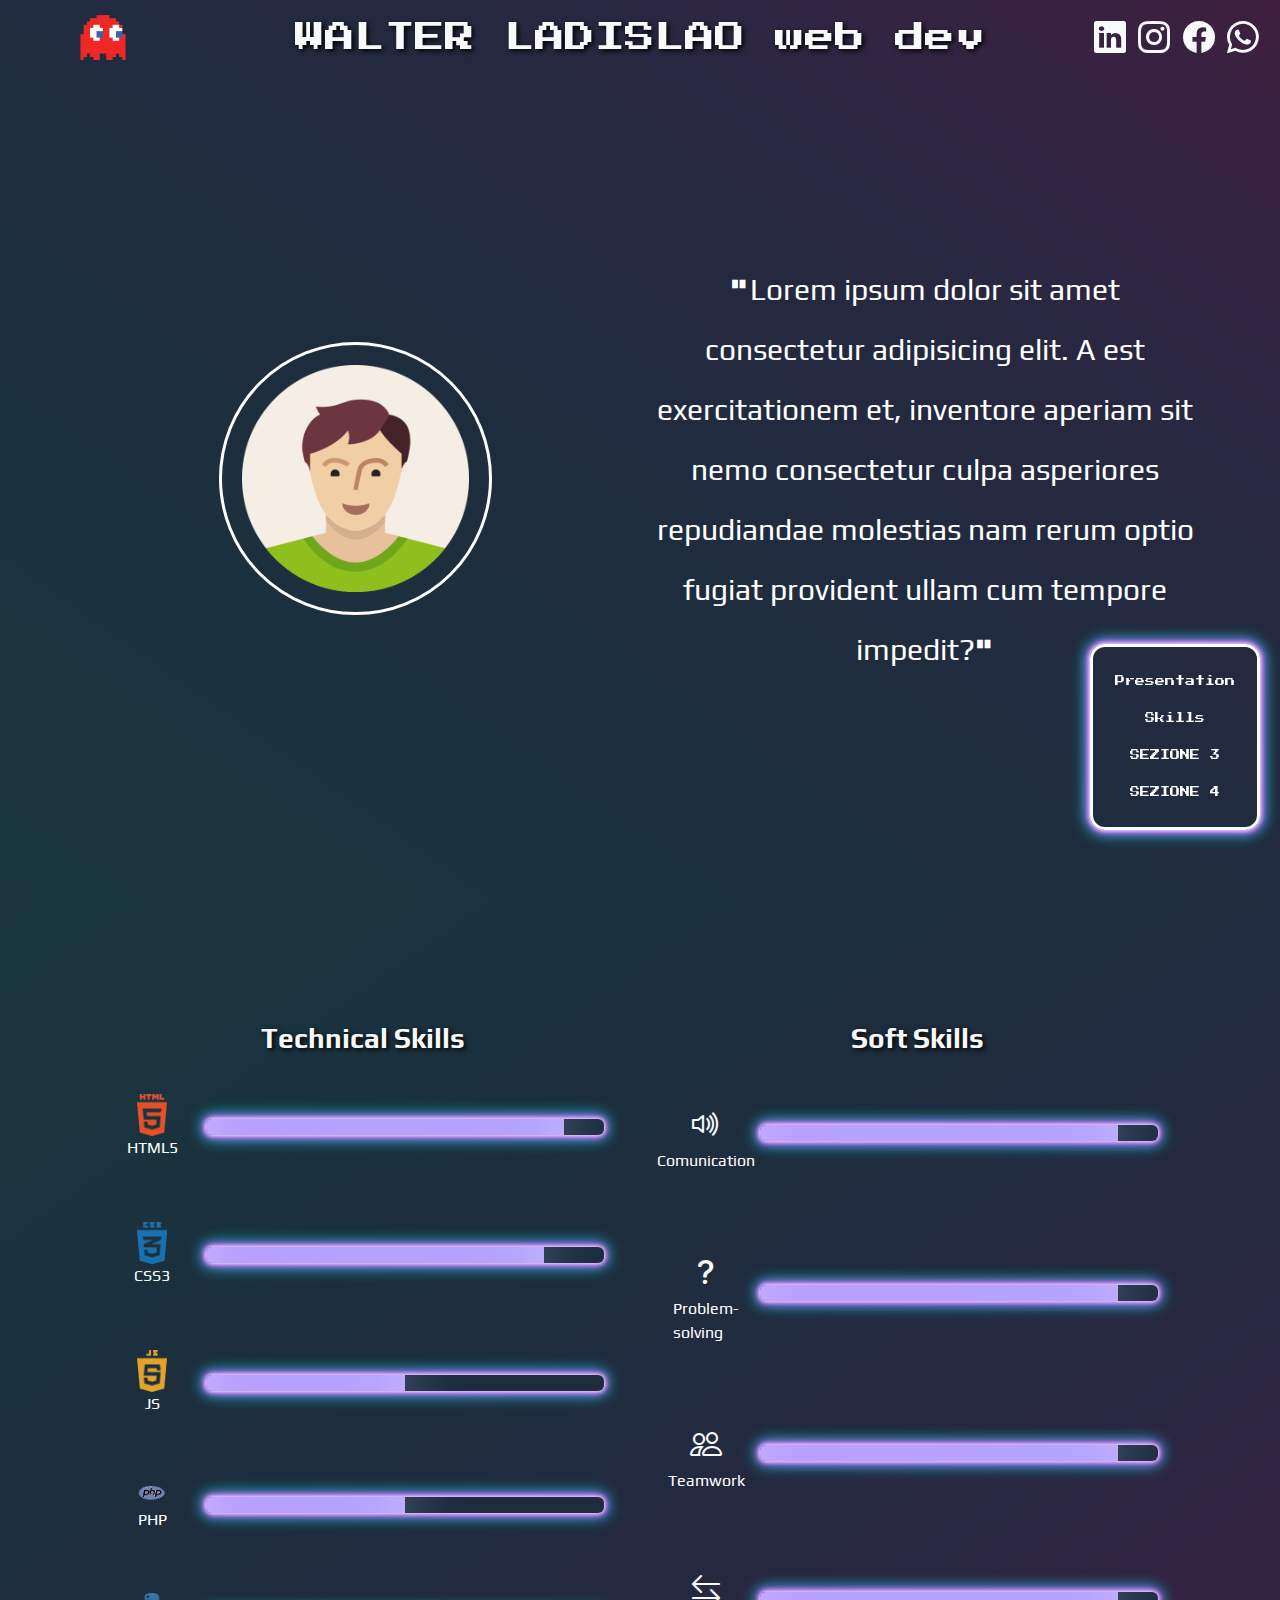
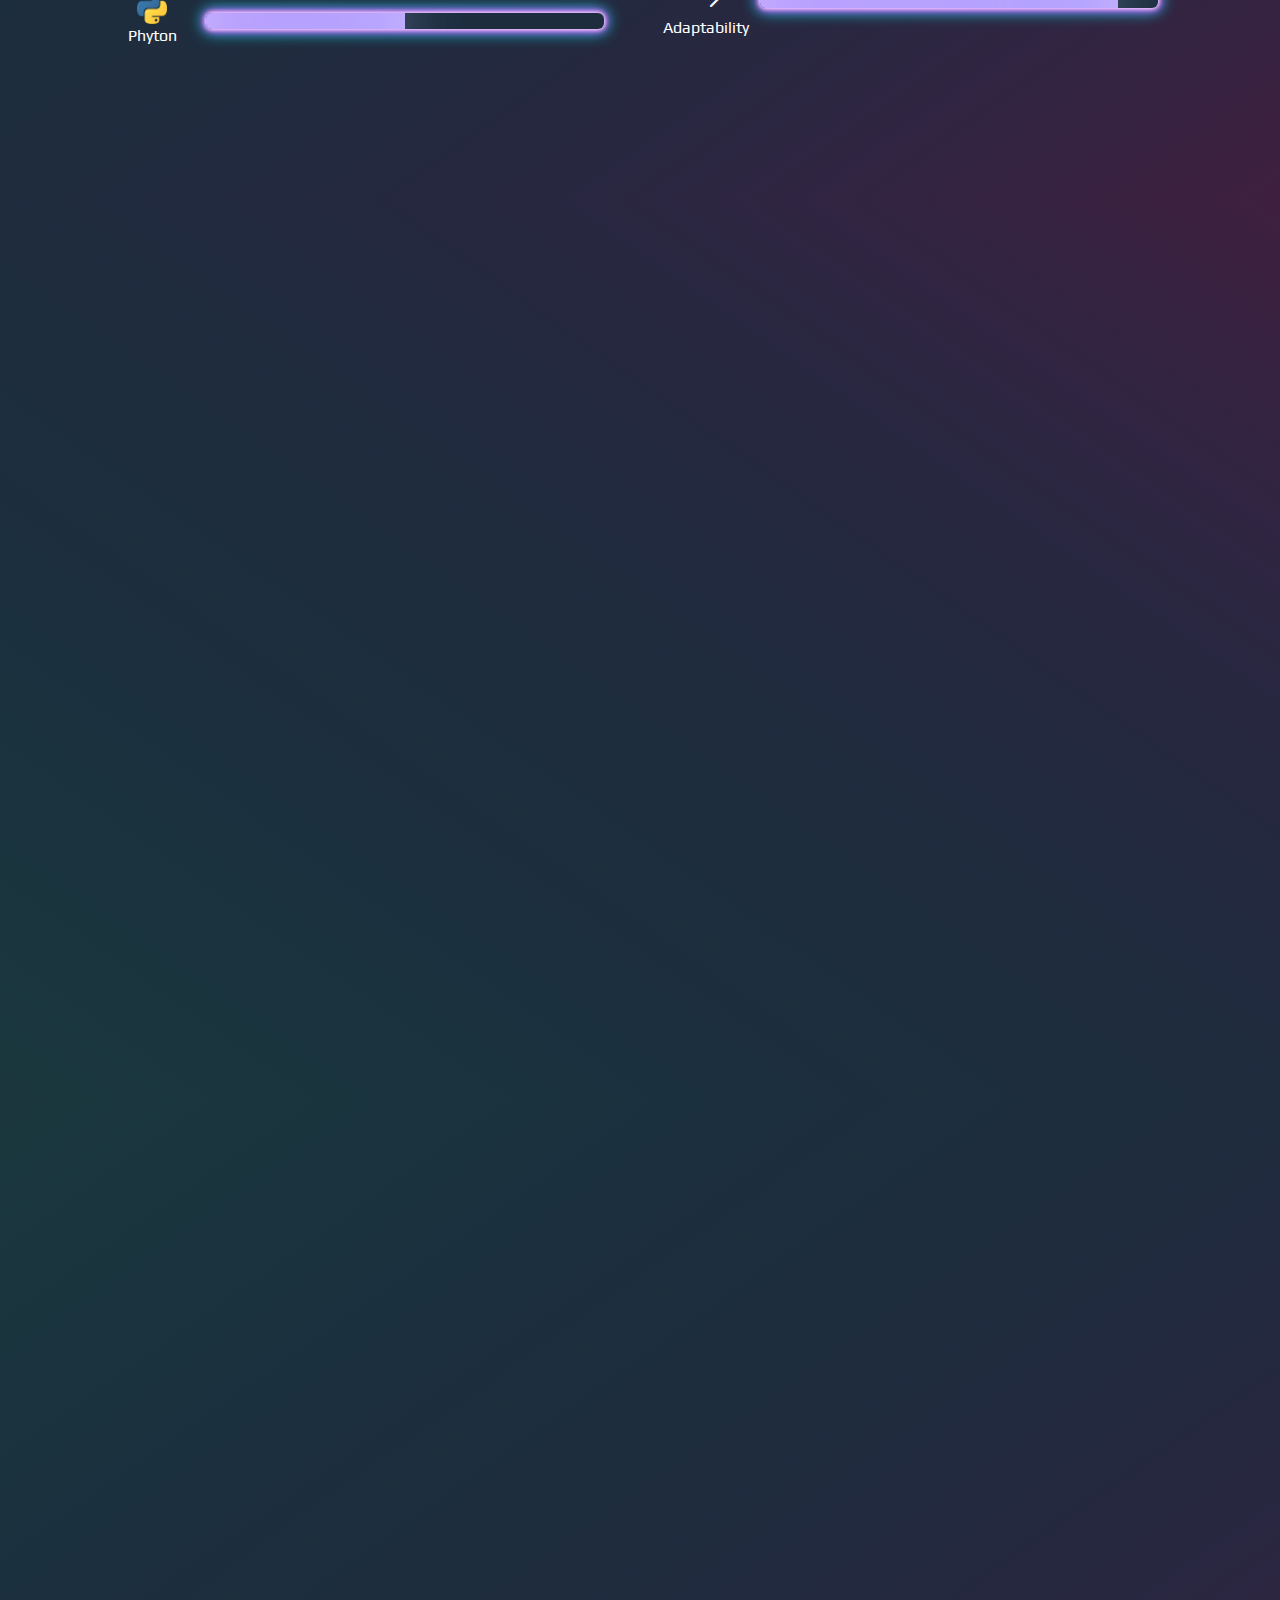
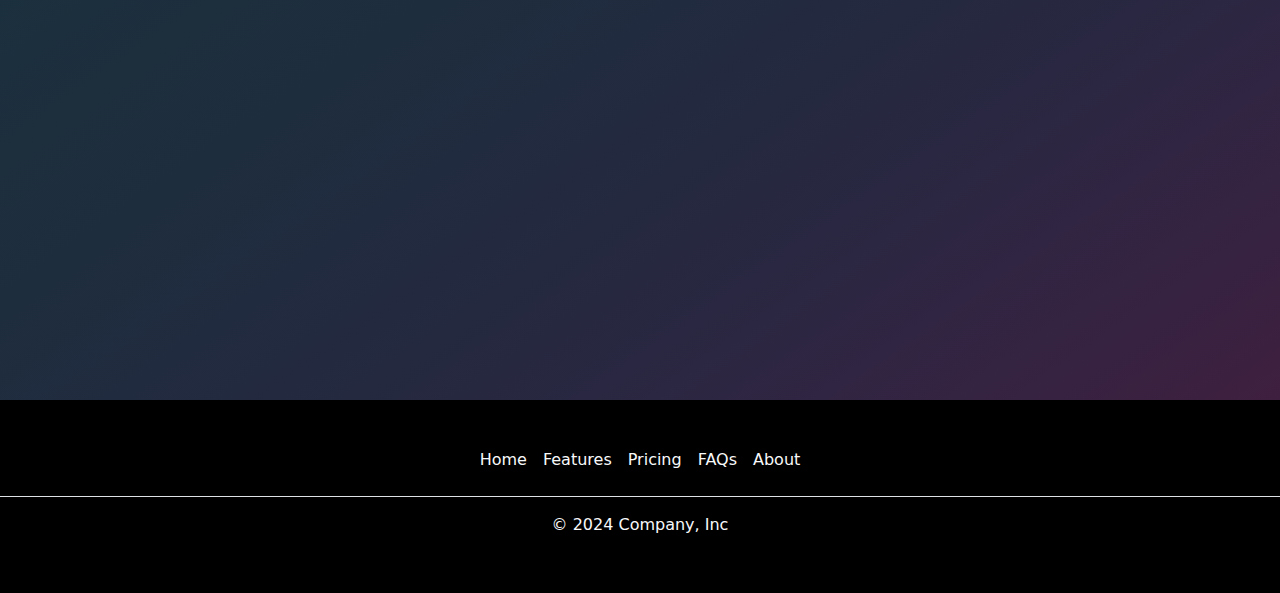
==== commit b03f9570: "last skill change" ====
--- a/index.html
+++ b/index.html
@@ -183,7 +183,7 @@
                         </div>
                         <div class="col-10 d-flex justify-content-center align-items-center">
                             <div class="progress w-100" role="progressbar" aria-label="Basic example" aria-valuenow="50" aria-valuemin="0" aria-valuemax="100">
-                                <div class="progress-bar" style="width: 60%"></div>
+                                <div class="progress-bar" style="width: 50%"></div>
                             </div>
                         </div>
                         <div class="col-2 d-flex flex-column justify-content-center align-items-center">
@@ -194,14 +194,14 @@
                         </div>
                         <div class="col-10 d-flex justify-content-center align-items-center">
                             <div class="progress w-100" role="progressbar" aria-label="Basic example" aria-valuenow="50" aria-valuemin="0" aria-valuemax="100">
-                                <div class="progress-bar" style="width: 60%"></div>
-                            </div>
-                        </div>
-                        <div class="col-2 d-flex flex-column justify-content-center align-items-center">
-                            <span class="logo-box d-flex justify-content-center align-items-center">
-                                <img src="./laravel.png" alt=""  class="img-fluid">
-                            </span>
-                            <b class="play-regular sk-txt">Laravel</b>
+                                <div class="progress-bar" style="width: 50%"></div>
+                            </div>
+                        </div>
+                        <div class="col-2 d-flex flex-column justify-content-center align-items-center">
+                            <span class="logo-box d-flex justify-content-center align-items-center">
+                                <img src="./phyton.png" alt=""  class="img-fluid">
+                            </span>
+                            <b class="play-regular sk-txt">Phyton</b>
                         </div>
                         <div class="col-10 d-flex justify-content-center align-items-center">
                             <div class="progress w-100" role="progressbar" aria-label="Basic example" aria-valuenow="50" aria-valuemin="0" aria-valuemax="100">
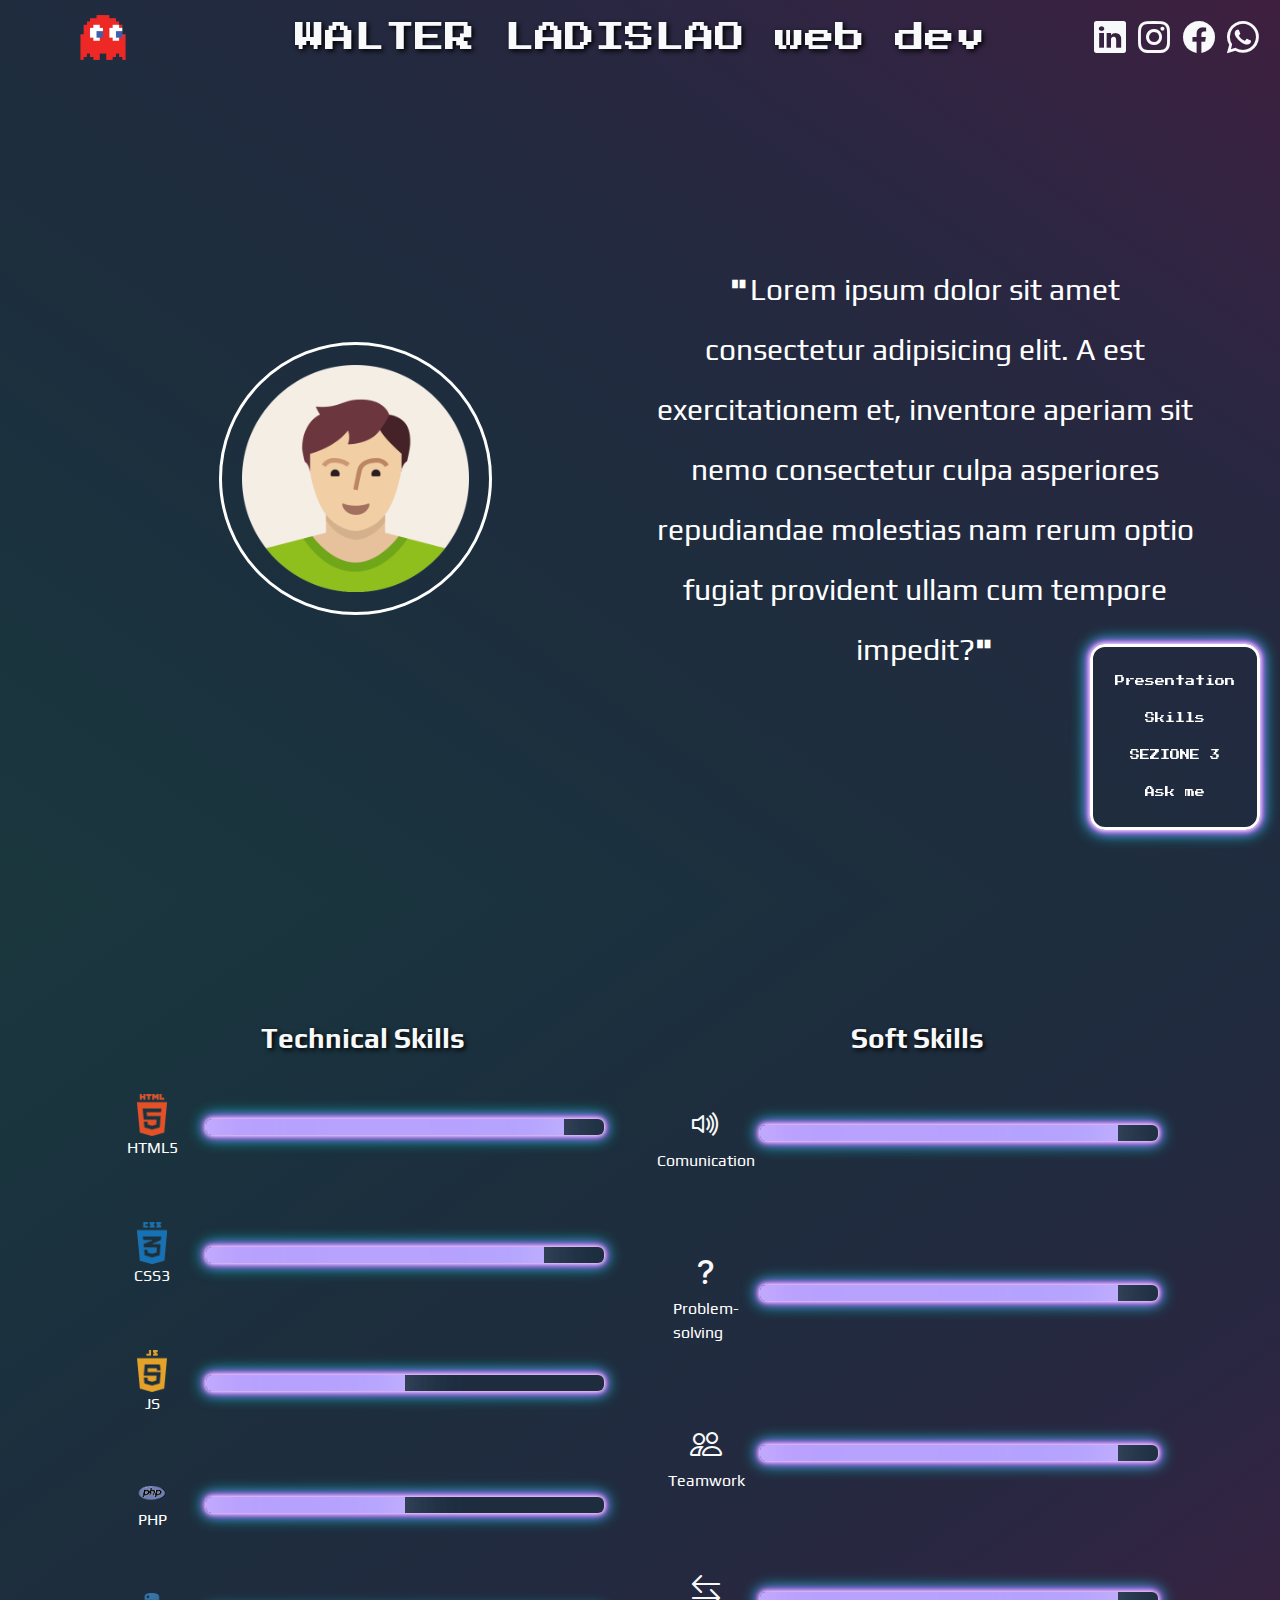
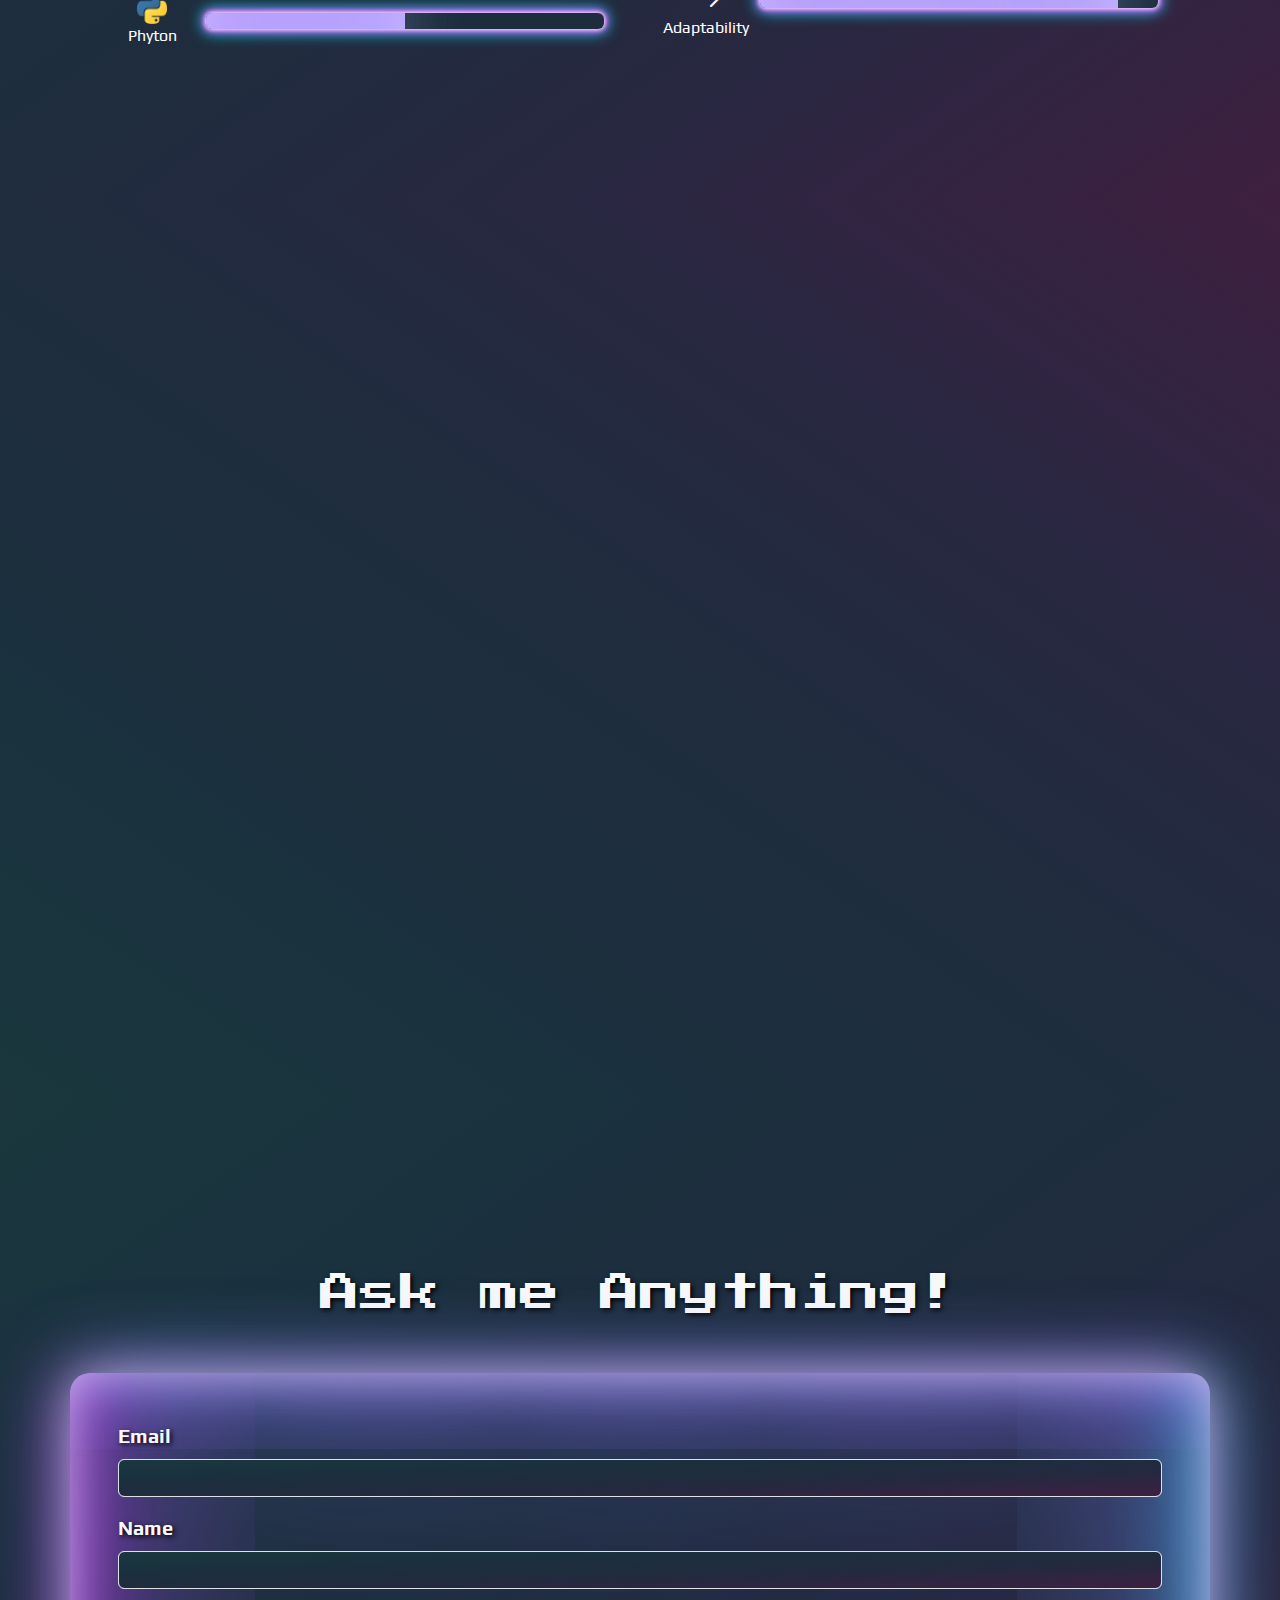
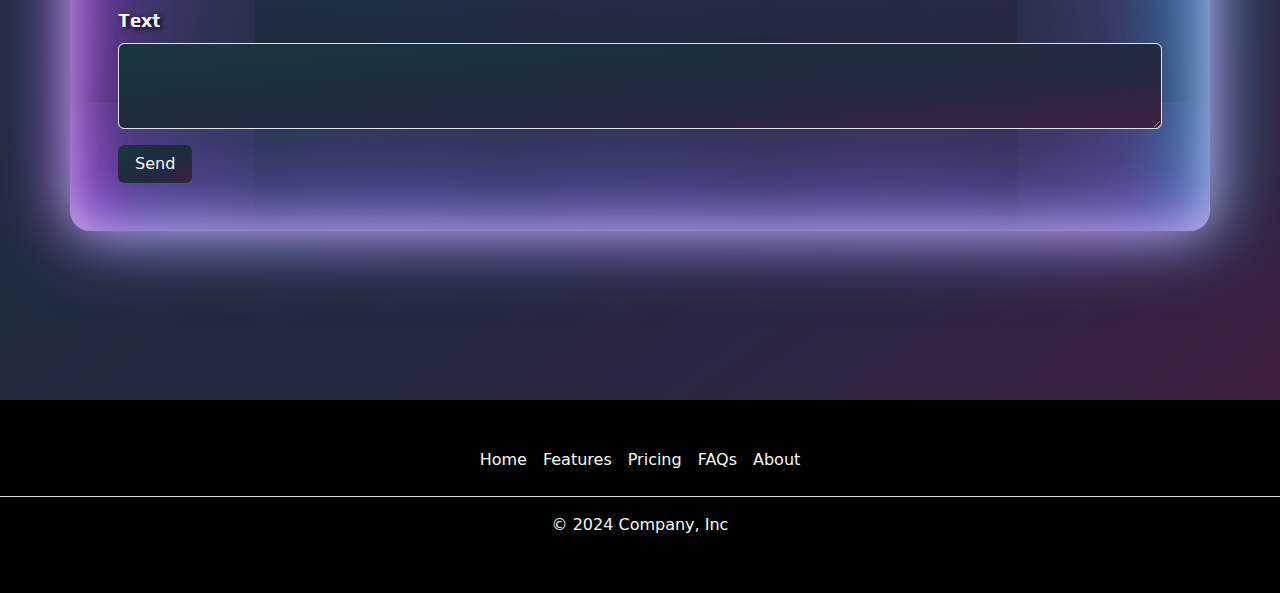
==== commit 6e1e9dcb: "form aggiunto/test responsive da effettuare" ====
--- a/index.html
+++ b/index.html
@@ -48,8 +48,7 @@
 <!-- selector -->
 <span class="d-none d-lg-block">
     <div class="container-fluid mySel">
-        <div class="row">
-            
+        <div class="row">            
             <div class="col-12 press-start mt-4 mb-2">
                 <a href="#1" class="selLink">
                     <div class="selButton ">
@@ -57,8 +56,6 @@
                     </div>
                 </a>
             </div>
-            
-            
             <div class="col-12 press-start mt-2 mb-2">
                 <a href="#2" class="selLink">
                     <div class="selButton">
@@ -76,7 +73,7 @@
             <div class="col-12 press-start mt-2 mb-4">
                 <a href="#4" class="selLink">
                     <div class="selButton">
-                        SEZIONE 4
+                        Ask me
                     </div>
                 </a>
             </div>
@@ -86,8 +83,7 @@
 <!-- selector dispositivi piccoli -->
 <span class="d-lg-none">
     <div class="container-fluid mySels">
-        <div class="row">
-            
+        <div class="row">            
             <div class="col-12 press-start mt-4 mb-2">
                 <a href="#1" class="selLink">
                     <div class="selButton">
@@ -95,8 +91,6 @@
                     </div>
                 </a>
             </div>
-            
-            
             <div class="col-12 press-start mt-2 mb-2">
                 <a href="#2"  class="selLink">
                     <div class="selButton">
@@ -138,17 +132,9 @@
             </div>
         </div>
     </div>
+    <!-- sezione 2 -->
     <div class="vh-100 bg-mine" id="2">
         <div class="container h-100">
-            <!-- <div class="row title-skills p-3 justify-content-around align-items-center">
-                <div class="col-12 d-flex justify-content-center">
-                    <div class="neon_box">
-                        <p class="m-0 skills exo text-light text-center">Skills</p>
-                    </div>
-                    
-                </div>
-                
-            </div> -->
             <div class="row h-100 p-lg-3 justify-content-around">
                 <div class="col-12 col-lg-6 p-lg-4 d-flex flex-column justify-content-center align-items-center">
                     <h3 class="play-bold text-light text-shadow w-100 text-center">Technical Skills</h3>
@@ -265,14 +251,36 @@
                 </div>
             </div>
         </div>
-        
-        <!-- container progessbarr -->
-        
-        
-        
-    </div>
+    </div>
+    <!-- sezione 3 -->
     <div class="vh-100 bg-mine1" id="3"></div>
-    <div class="vh-100 bg-mine" id="4"></div>
+    <!-- sezione 4 -->
+    <div class="vh-100 bg-mine d-flex justify-content-center align-items-center" id="4">
+        <div class="container">
+            <div class="row">
+                <div class="col-12">
+                    <h2 class="press-start text-light text-shadow fs-1 text-center pb-lg-5">Ask me Anything!</h2>
+                </div>
+                <div class="col-12 skill-card p-5">
+                    <form class="text-light">
+                        <div class="mb-3">
+                            <label for="exampleInputEmail1" class="form-label play-bold fs-5 text-shadow">Email</label>
+                            <input type="email" class="form-control bg-mine text-light" id="exampleInputEmail1" aria-describedby="emailHelp">
+                        </div>
+                        <div class="mb-3">
+                            <label for="exampleInputEmail1" class="form-label play-bold fs-5 text-shadow">Name</label>
+                            <input type="email" class="form-control bg-mine text-light" id="exampleInputEmail1" aria-describedby="emailHelp">
+                        </div>
+                        <div class="mb-3">
+                            <label for="exampleFormControlTextarea1" class="form-label play-bold fs-5 text-shadow">Text</label>
+                            <textarea class="form-control bg-mine text-light" id="exampleFormControlTextarea1" rows="3"></textarea>
+                        </div>
+                        <button type="submit" class="btn bg-mine text-light ps-3 pe-3">Send</button>
+                    </form>
+                </div>
+            </div>
+        </div>        
+    </div>
 </main>
 
 
--- a/style.css
+++ b/style.css
@@ -1,4 +1,4 @@
-@import url(https://fonts.googleapis.com/css?family=Exo+2:200i);
+
 
 .press-start{
     font-family: "Press Start 2P", system-ui;
@@ -18,9 +18,7 @@
     font-style: normal;
 } 
 
-.exo{
-    font-family: 'Exo 2', sans-serif;
-}
+
 
 .myName{
     font-size: 30px;
